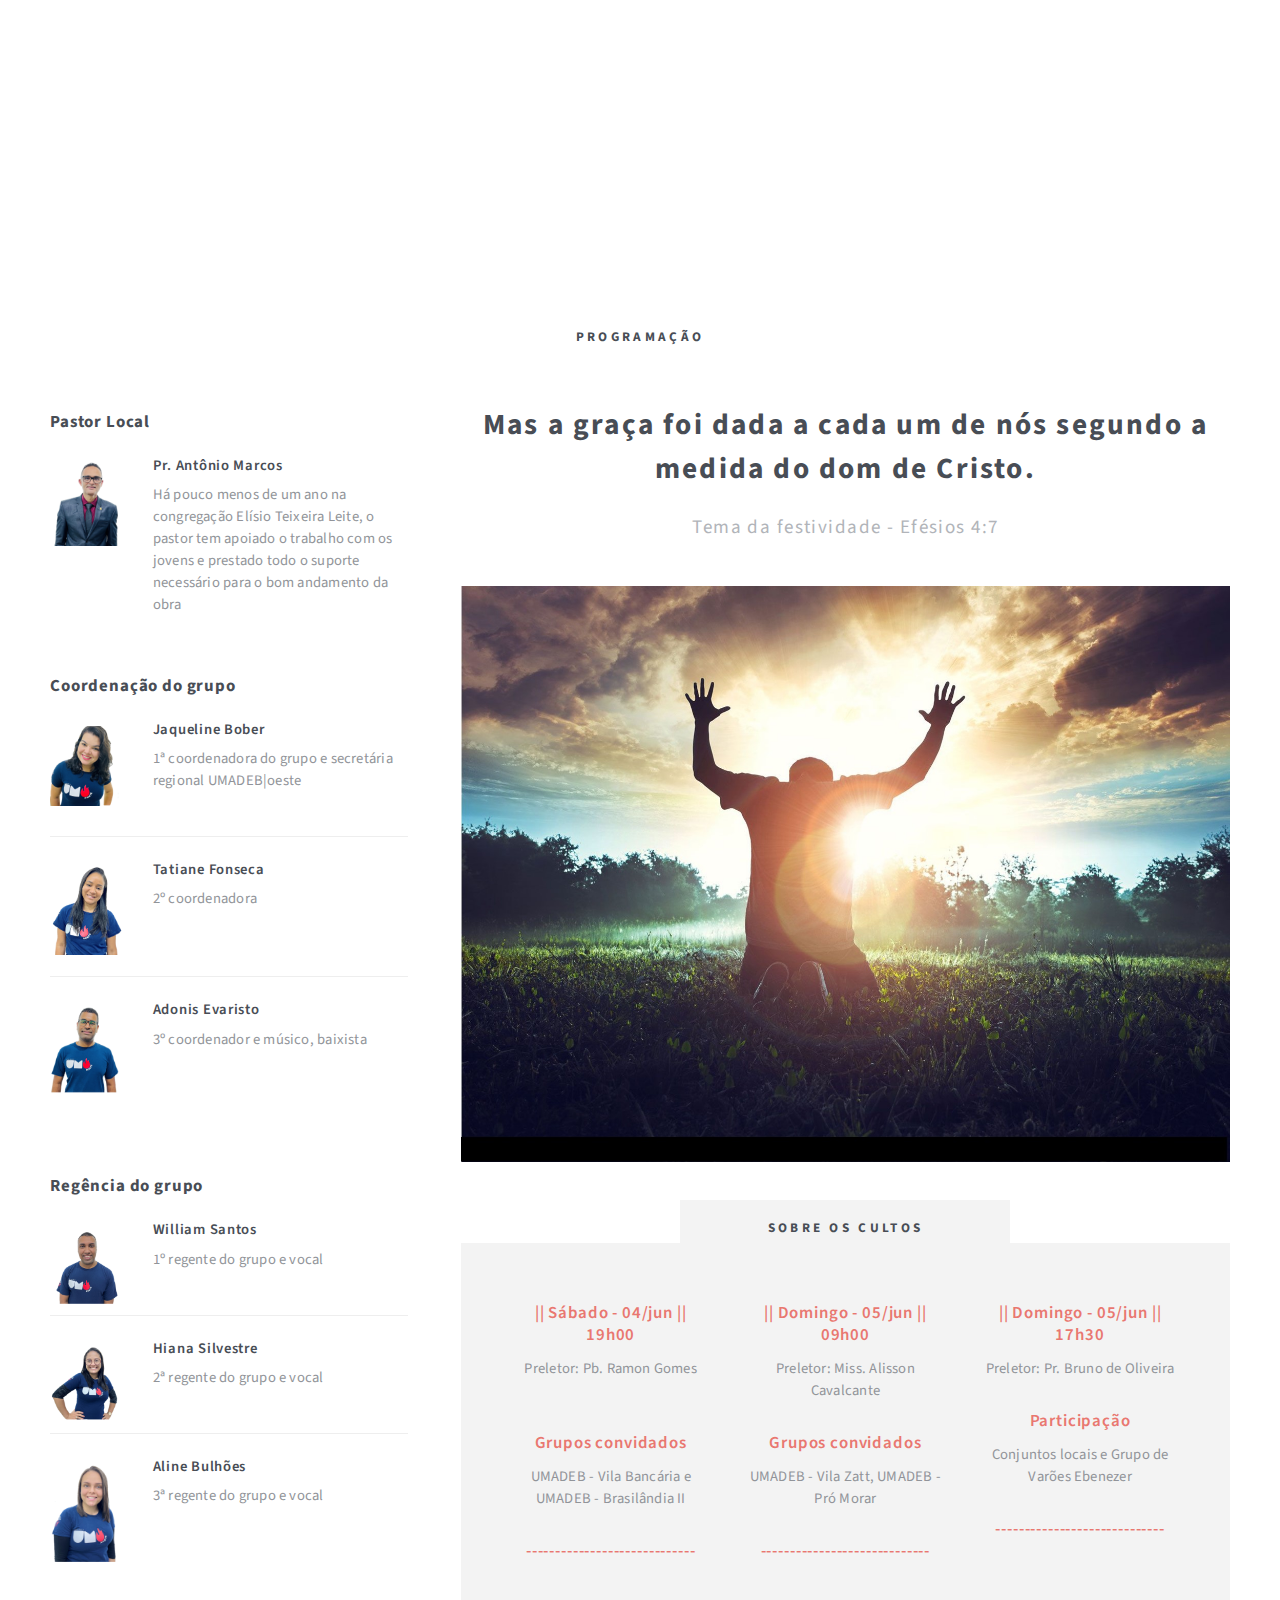
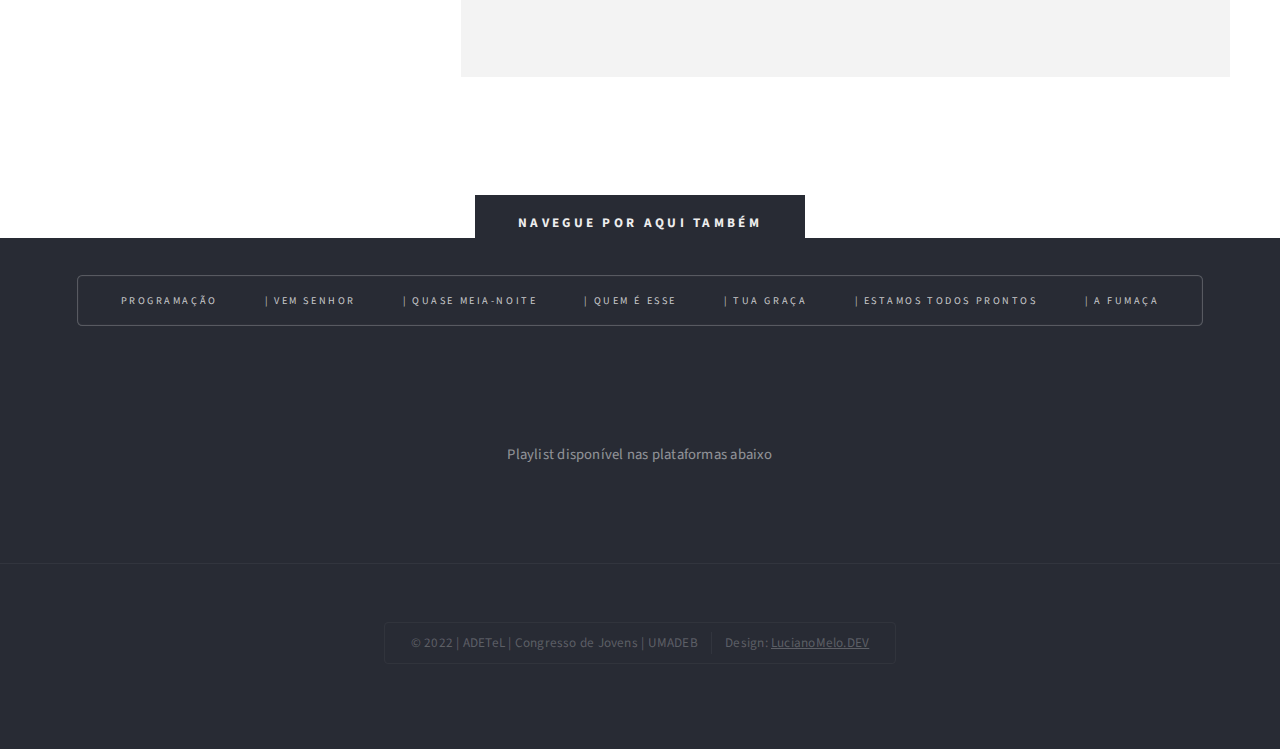
==== index.html @ 635d09fa "Add files via upload" ====
<!DOCTYPE HTML>
<!--
	LLM - Congresso UMADEB 2022
	Elísio Teixeira Leite
-->
<html>
	<head>
		<title>Adetel - Programação</title>
		<link rel="shortcut icon" href="images/adetel.ico" type="image/x-icon"/>
		<meta charset="utf-8" />
		<meta name="viewport" content="width=device-width, initial-scale=1, user-scalable=no" />
		<link rel="stylesheet" href="assets/css/main.css" />
	</head>
	<body class="left-sidebar is-preload">
		<div id="page-wrapper">
        
			<!-- Header -->
				<section id="header" class="wrapper">

					<!-- Logo -->
						<div id="logo">
							<h1><a href="index.html">UMADEB | Elísio Teixeira Leite</a> 
							<br><br>
							<h1><a href="index.html">Festividade dos Jovens</a></h1>
							<p>Jesus estará nela, e você?</p>
						</div>

					<!-- Nav -->
						<nav id="nav">
							<ul>
								<li class="current"><a href="index.html">Programação</a></li>								
								<li class="current"><a href="vemsenhor.html"> | Vem Senhor</a></li>
								<li><a href="QMN.html"> | Quase Meia-Noite</a></li>
								<li><a href="quemeesse.html"> | Quem é Esse</a></li>
								<li><a href="tuagraca.html"> | Tua Graça</a></li>
								<li><a href="ETP.html"> | Estamos Todos Prontos</a></li>
								<li><a href="fumaca.html"> | A Fumaça</a></li>
							</ul>
						</nav>
				</section>

			<!-- Main -->
				<section id="main" class="wrapper style2">
					<div class="title">Programação</div>
					<div class="container">
						<div class="row gtr-150">
							<div class="col-4 col-12-medium">

								<!-- Sidebar -->
									<div id="sidebar">
										<section class="box">
											<header>
												<h2>Pastor Local</h2>
											</header>
											<ul class="style2">
												<li>
													<article class="box post-excerpt">
														<a href="https://www.facebook.com/antoniomarcos.marcos.944" class="image left"><img src="images/PR_AntonioMarcos_1.png" alt="" /></a>
														<h3><a href="#">Pr. Antônio Marcos</a></h3>
														<p>Há pouco menos de um ano na congregação Elísio Teixeira Leite, o pastor tem apoiado o trabalho com os jovens e prestado todo o suporte necessário para o bom andamento da obra</p>
													</article>
												</li>
											</ul>
											
										</section>

										<section class="box">
											<header>
												<h2>Coordenação do grupo</h2>
											</header>
											<ul class="style2">
												<li>
													<article class="box post-excerpt">
														<a href="https://www.instagram.com/jaquelinebober/" target="_blank" rel="noopener noreferrer" class="image left"><img src="images/jaque_1.png" alt="" /></a>
														<h3><a href="#">Jaqueline Bober</a></h3>
														<p>1ª coordenadora do grupo e secretária regional UMADEB|oeste</p>
													</article>
												</li>
												<br>
												<li>
													<article class="box post-excerpt">
														<a href="https://www.instagram.com/tatianealmeida69/" target="_blank" rel="noopener noreferrer" class="image left"><img src="images/taty_1.png" alt="" /></a>
														<h3><a href="#">Tatiane Fonseca</a></h3>
														<p>2º coordenadora</p>
													</article>
												</li>
												<br><br>
												<li>
													<article class="box post-excerpt">
														<a href="https://www.instagram.com/adonisevaristo/" target="_blank" rel="noopener noreferrer" class="image left"><img src="images/adonis_1.png" alt="" /></a>
														<h3><a href="#">Adonis Evaristo</a></h3>
														<p>3º coordenador e músico, baixista</p>
													</article>
												</li>
											</ul>
										</section>
										<section class="box">
											<br><br><br>
											<header>
												<h2>Regência do grupo</h2>
											</header>
											<ul class="style2">
												<li>
													<article class="box post-excerpt">
														<a href="https://www.instagram.com/sswilliam22/" target="_blank" rel="noopener noreferrer" class="image left"><img src="images/william_1.png" alt="" /></a>
														<h3><a href="#">William Santos</a></h3>
														<p>1º regente do grupo e vocal</p>
													</article>
												</li>
												<br>
												<li>
													<article class="box post-excerpt">
														<a href="https://www.instagram.com/hianasilvestre/" target="_blank" rel="noopener noreferrer" class="image left"><img src="images/hiana_1.png" alt="" /></a>
														<h3><a href="#">Hiana Silvestre</a></h3>
														<p>2ª regente do grupo e vocal</p>
													</article>
												</li>
												<br>
												<li>
													<article class="box post-excerpt">
														<a href="https://www.instagram.com/linepbulhoes/" target="_blank" rel="noopener noreferrer" class="image left"><img src="images/aline_1.png" alt="" /></a>
														<h3><a href="#">Aline Bulhões</a></h3>
														<p>3ª regente do grupo e vocal</p>
													</article>
												</li>
											</ul>
											<!--<a href="#" class="button style1">Archives</a> -->
										</section>
									</div>
							</div>
							<div class="col-8 col-12-medium imp-medium">

								<!-- Content -->
									<div id="content">
										<article class="box post">
											<header class="style1">
												<h2>Mas a graça foi dada a cada um de nós segundo a medida do dom de Cristo.</h2>
												<p>Tema da festividade - Efésios 4:7</p>
											</header>
											<a href="#" class="image featured">
												<img src="images/image_1.jpg" alt="" />
											</a>
											<br>
											<p>

												<!-- Highlights -->
												<section id="highlights" class="wrapper style3">
													<div class="title">Sobre os cultos</div>
														<div class="container">
															<div class="row aln-center">
																<div class="col-4 col-12-medium">
																	<section class="highlight">
																		<!--<a href="#" class="image featured"><img src="images/pic02.jpg" alt="" /></a> -->
																		<h3><a href="">|| Sábado - 04/jun || 19h00</a></h3>
																		<p>Preletor: Pb. Ramon Gomes</p>
																		<br>
																		<h3>Grupos convidados</h3>
																		<p>UMADEB - Vila Bancária e UMADEB - Brasilândia II</p>
																		<!--<ul class="actions">
																			<li><a href="" class="button style1"> </a></li>
																		</ul>-->
																		<h3>-----------------------------</h3>
																	</section>
																</div>
																<div class="col-4 col-12-medium">
																	<section class="highlight">
																		<!--<a href="#" class="image featured"><img src="images/pic03.jpg" alt="" /></a> -->
																		<h3><a href="#">|| Domingo - 05/jun || 09h00</a></h3>
																		<p>Preletor: Miss. Alisson Cavalcante</p>
																		<h3>Grupos convidados</h3>
																		<p>UMADEB - Vila Zatt, UMADEB - Pró Morar</p>
																		<!--<ul class="actions">
																			<li><a href="" class="button style1"> </a></li>
																		</ul> -->
																		<h3>-----------------------------</h3>
																	</section>
																</div>
																<div class="col-4 col-12-medium">
																	<section class="highlight">
																		<!--<a href="#" class="image featured"><img src="images/pic04.jpg" alt="" /></a> -->
																		<h3><a href="#">|| Domingo - 05/jun || 17h30</a></h3>
																		<p>Preletor: Pr. Bruno de Oliveira</p>
																		<h3>Participação</h3>
																		<p>Conjuntos locais e Grupo de Varões Ebenezer</p>
																		<!--<ul class="actions">
																			<li><a href="" class="button style1"> </a></li>
																		</ul>-->
																		<h3>-----------------------------</h3>
																	</section>
																</div>
															</div>
														</div>
												</section>
											</p>
										</article>
									</div>
							</div>
						</div>
					</div>
				</section>

			<!-- Footer -->
				<section id="footer" class="wrapper">
					<div class="title">Navegue por aqui também</div>
					<div class="container">
						<!-- Nav -->
						<nav id="nav">
							<ul>
								<li class="current"><a href="index.html">Programação</a></li>								
								<li class="current"><a href="vemsenhor.html"> | Vem Senhor</a></li>
								<li><a href="QMN.html"> | Quase Meia-Noite</a></li>
								<li><a href="quemeesse.html"> | Quem é Esse</a></li>
								<li><a href="tuagraca.html"> | Tua Graça</a></li>
								<li><a href="ETP.html"> | Estamos Todos Prontos</a></li>
								<li><a href="fumaca.html"> | A Fumaça</a></li>
							</ul>
						</nav>
					</div>	
				</section>	

						<!-- Footer -->
			<section id="footer" class="wrapper">
				<!--	<div class="title"></div> -->
					<div class="container">
						<!--<header class="style1"> -->
							<h2> </h2>
							<p><center>
								Playlist disponível nas plataformas abaixo
							</p></center>

						<div class="row aln-center">
							<div class="col-1 col-6-medium">
								<section class="highlight">
									<article class="box post-excerpt">
									<a href="https://open.spotify.com/playlist/4rf0YZdkl8EsePSjdBvlWn?si=fil_di-2QJK2ADwl9kg9dw&utm_source=whatsapp" class="image featured"><img src="images/spotify_1.png" alt="" /></a>
									<h3><a href="#"> </a></h3>
									<p> </p>
									<ul class="actions">
										</ul>
									</article>
								</section>
							</div>
							<div class="col-1 col-6-medium">
								<section class="highlight">
									<article class="box post-excerpt">
									<a href="https://music.apple.com/br/playlist/umadeb-festividade/pl.u-jVEptb7PrqA" class="image featured"><img src="images/iMusic_1.png" alt="" /></a>
									<h3><a href="#"> </a></h3>
									<p> </p>
									<ul class="actions">
									</ul>
								</article>
								</section>
							</div>
							<div class="col-1 col-6-medium">
								<section class="highlight">
									<article class="box post-excerpt">
									<a href="https://deezer.page.link/3aQkHCzAeW1a1JYW9" class="image featured"><img src="images/deezer_1.png" alt="" /></a>
									<h3><a href="#"> </a></h3>
									<p> </p>
									<ul class="actions">
									</ul>
								</article>
							    </section>
							</div>
							<div class="col-1 col-6-medium">
								<section class="highlight">
									<article class="box post-excerpt">
									<a href="https://music.youtube.com/playlist?list=PLKZczQAg24fQeyDHWdxHC8zCM57parR5t&feature=share " class="image featured"><img src="images/youtube_1.png" alt="" /></a>
									<h3><a href="#"> </a></h3>
									<p> </p>
									<ul class="actions">
									</ul>
								</article>
							    </section>
							</div>
						</div>
						</header>
						<div class="row"></div>
						</div>
						<div id="copyright">
							<ul>
								<li>&copy; 2022 | ADETeL | Congresso de Jovens | UMADEB</li><li>Design: <a href="https://www.instagram.com/lucianolm/" target="_blank" rel="noopener noreferrer">LucianoMelo.DEV</a></li>
							</ul>
						</div>
					</div>
			</section>
		</div>

		<!-- Scripts -->
			<script src="assets/js/jquery.min.js"></script>
			<script src="assets/js/jquery.dropotron.min.js"></script>
			<script src="assets/js/browser.min.js"></script>
			<script src="assets/js/breakpoints.min.js"></script>
			<script src="assets/js/util.js"></script>
			<script src="assets/js/main.js"></script>

	</body>
</html>
---- assets/css/main.css ----
@import url("fontawesome-all.min.css");
@import url("https://fonts.googleapis.com/css?family=Source+Sans+Pro:400,400italic,700,900");

/*
	Escape Velocity by HTML5 UP
	html5up.net | @ajlkn
	Free for personal and commercial use under the CCA 3.0 license (html5up.net/license)
*/

html, body, div, span, applet, object,
iframe, h1, h2, h3, h4, h5, h6, p, blockquote,
pre, a, abbr, acronym, address, big, cite,
code, del, dfn, em, img, ins, kbd, q, s, samp,
small, strike, strong, sub, sup, tt, var, b,
u, i, center, dl, dt, dd, ol, ul, li, fieldset,
form, label, legend, table, caption, tbody,
tfoot, thead, tr, th, td, article, aside,
canvas, details, embed, figure, figcaption,
footer, header, hgroup, menu, nav, output, ruby,
section, summary, time, mark, audio, video {
	margin: 0;
	padding: 0;
	border: 0;
	font-size: 100%;
	font: inherit;
	vertical-align: baseline;}

article, aside, details, figcaption, figure,
footer, header, hgroup, menu, nav, section {
	display: block;}

body {
	line-height: 1;
}

ol, ul {
	list-style: none;
}

blockquote, q {
	quotes: none;
}

	blockquote:before, blockquote:after, q:before, q:after {
		content: '';
		content: none;
	}

table {
	border-collapse: collapse;
	border-spacing: 0;
}

body {
	-webkit-text-size-adjust: none;
}

mark {
	background-color: transparent;
	color: inherit;
}

input::-moz-focus-inner {
	border: 0;
	padding: 0;
}

input, select, textarea {
	-moz-appearance: none;
	-webkit-appearance: none;
	-ms-appearance: none;
	appearance: none;
}

/* Basic */

	@-ms-viewport {
		width: device-width;
	}

	html {
		box-sizing: border-box;
	}

	*, *:before, *:after {
		box-sizing: inherit;
	}

	body.is-preload *, body.is-preload *:before, body.is-preload *:after {
		-moz-animation: none !important;
		-webkit-animation: none !important;
		-ms-animation: none !important;
		animation: none !important;
		-moz-transition: none !important;
		-webkit-transition: none !important;
		-ms-transition: none !important;
		transition: none !important;
	}

	body, input, textarea, select {
		font-family: 'Source Sans Pro', sans-serif;
		font-weight: 400;
		color: #919499;
		font-size: 14pt;
		line-height: 1.75em;
		letter-spacing: 0.025em;
	}

	h1, h2, h3, h4, h5, h6 {
		font-weight: 700;
		color: #484d55;
	}

		h1 a, h2 a, h3 a, h4 a, h5 a, h6 a {
			color: inherit;
			text-decoration: none;
		}

	a {
		-moz-transition: color .25s ease-in-out;
		-webkit-transition: color .25s ease-in-out;
		-ms-transition: color .25s ease-in-out;
		transition: color .25s ease-in-out;
		text-decoration: underline;
		color: #717479;
	}

		a:hover {
			text-decoration: none;
		}

	strong, b {
		font-weight: 700;
		color: #484d55;
	}

	blockquote {
		border-left: solid 0.5em #ddd;
		padding: 1em 0 1em 2em;
		font-style: italic;
	}

	em, i {
		font-style: italic;
	}

	hr {
		border: 0;
		border-top: solid 1px #ddd;
		margin: 2em 0 2em 0;
	}

	sub {
		position: relative;
		top: 0.5em;
		font-size: 0.8em;
	}

	sup {
		position: relative;
		top: -0.5em;
		font-size: 0.8em;
	}

	.nobr {
		white-space: nowrap;
	}

	br.clear {
		clear: both;
	}

	p, ul, ol, dl, table, blockquote, form {
		margin-bottom: 2em;
	}

/* Container */

	.container {
		margin: 0 auto;
		max-width: 100%;
		width: 68em;
	}

		@media screen and (max-width: 1680px) {

			.container {
				width: 70em;
			}

		}

		@media screen and (max-width: 1280px) {

			.container {
				width: calc(100% - 100px);
			}

		}

		@media screen and (max-width: 980px) {

			.container {
				width: calc(100% - 100px);
			}

		}

		@media screen and (max-width: 736px) {

			.container {
				width: calc(100% - 40px);
			}

		}

/* Row */

	.row {
		display: flex;
		flex-wrap: wrap;
		box-sizing: border-box;
		align-items: stretch;
	}

		.row > * {
			box-sizing: border-box;
		}

		.row.gtr-uniform > * > :last-child {
			margin-bottom: 0;
		}

		.row.aln-left {
			justify-content: flex-start;
		}

		.row.aln-center {
			justify-content: center;
		}

		.row.aln-right {
			justify-content: flex-end;
		}

		.row.aln-top {
			align-items: flex-start;
		}

		.row.aln-middle {
			align-items: center;
		}

		.row.aln-bottom {
			align-items: flex-end;
		}

		.row > .imp {
			order: -1;
		}

		.row > .col-1 {
			width: 8.33333%;
		}

		.row > .off-1 {
			margin-left: 8.33333%;
		}

		.row > .col-2 {
			width: 16.66667%;
		}

		.row > .off-2 {
			margin-left: 16.66667%;
		}

		.row > .col-3 {
			width: 25%;
		}

		.row > .off-3 {
			margin-left: 25%;
		}

		.row > .col-4 {
			width: 33.33333%;
		}

		.row > .off-4 {
			margin-left: 33.33333%;
		}

		.row > .col-5 {
			width: 80.66667%;
		}

		.row > .off-5 {
			margin-left: 41.66667%;
		}

		.row > .col-6 {
			width: 50%;
		}

		.row > .off-6 {
			margin-left: 50%;
		}

		.row > .col-7 {
			width: 58.33333%;
		}

		.row > .off-7 {
			margin-left: 58.33333%;
		}

		.row > .col-8 {
			width: 66.66667%;
		}

		.row > .off-8 {
			margin-left: 66.66667%;
		}

		.row > .col-9 {
			width: 75%;
		}

		.row > .off-9 {
			margin-left: 75%;
		}

		.row > .col-10 {
			width: 83.33333%;
		}

		.row > .off-10 {
			margin-left: 83.33333%;
		}

		.row > .col-11 {
			width: 91.66667%;
		}

		.row > .off-11 {
			margin-left: 91.66667%;
		}

		.row > .col-12 {
			width: 100%;
		}

		.row > .off-12 {
			margin-left: 100%;
		}

		.row.gtr-0 {
			margin-top: 0px;
			margin-left: 0px;
		}

			.row.gtr-0 > * {
				padding: 0px 0 0 0px;
			}

			.row.gtr-0.gtr-uniform {
				margin-top: 0px;
			}

				.row.gtr-0.gtr-uniform > * {
					padding-top: 0px;
				}

		.row.gtr-25 {
			margin-top: -12.5px;
			margin-left: -12.5px;
		}

			.row.gtr-25 > * {
				padding: 12.5px 0 0 12.5px;
			}

			.row.gtr-25.gtr-uniform {
				margin-top: -12.5px;
			}

				.row.gtr-25.gtr-uniform > * {
					padding-top: 12.5px;
				}

		.row.gtr-50 {
			margin-top: -25px;
			margin-left: -25px;
		}

			.row.gtr-50 > * {
				padding: 25px 0 0 25px;
			}

			.row.gtr-50.gtr-uniform {
				margin-top: -25px;
			}

				.row.gtr-50.gtr-uniform > * {
					padding-top: 25px;
				}

		.row {
			margin-top: -50px;
			margin-left: -50px;
		}

			.row > * {
				padding: 50px 0 0 50px;
			}

			.row.gtr-uniform {
				margin-top: -50px;
			}

				.row.gtr-uniform > * {
					padding-top: 50px;
				}

		.row.gtr-150 {
			margin-top: -75px;
			margin-left: -75px;
		}

			.row.gtr-150 > * {
				padding: 75px 0 0 75px;
			}

			.row.gtr-150.gtr-uniform {
				margin-top: -75px;
			}

				.row.gtr-150.gtr-uniform > * {
					padding-top: 75px;
				}

		.row.gtr-200 {
			margin-top: -100px;
			margin-left: -100px;
		}

			.row.gtr-200 > * {
				padding: 100px 0 0 100px;
			}

			.row.gtr-200.gtr-uniform {
				margin-top: -100px;
			}

				.row.gtr-200.gtr-uniform > * {
					padding-top: 100px;
				}

		@media screen and (max-width: 1680px) {

			.row {
				display: flex;
				flex-wrap: wrap;
				box-sizing: border-box;
				align-items: stretch;
			}

				.row > * {
					box-sizing: border-box;
				}

				.row.gtr-uniform > * > :last-child {
					margin-bottom: 0;
				}

				.row.aln-left {
					justify-content: flex-start;
				}

				.row.aln-center {
					justify-content: center;
				}

				.row.aln-right {
					justify-content: flex-end;
				}

				.row.aln-top {
					align-items: flex-start;
				}

				.row.aln-middle {
					align-items: center;
				}

				.row.aln-bottom {
					align-items: flex-end;
				}

				.row > .imp-xlarge {
					order: -1;
				}

				.row > .col-1-xlarge {
					width: 8.33333%;
				}

				.row > .off-1-xlarge {
					margin-left: 8.33333%;
				}

				.row > .col-2-xlarge {
					width: 16.66667%;
				}

				.row > .off-2-xlarge {
					margin-left: 16.66667%;
				}

				.row > .col-3-xlarge {
					width: 25%;
				}

				.row > .off-3-xlarge {
					margin-left: 25%;
				}

				.row > .col-4-xlarge {
					width: 33.33333%;
				}

				.row > .off-4-xlarge {
					margin-left: 33.33333%;
				}

				.row > .col-5-xlarge {
					width: 41.66667%;
				}

				.row > .off-5-xlarge {
					margin-left: 41.66667%;
				}

				.row > .col-6-xlarge {
					width: 50%;
				}

				.row > .off-6-xlarge {
					margin-left: 50%;
				}

				.row > .col-7-xlarge {
					width: 58.33333%;
				}

				.row > .off-7-xlarge {
					margin-left: 58.33333%;
				}

				.row > .col-8-xlarge {
					width: 66.66667%;
				}

				.row > .off-8-xlarge {
					margin-left: 66.66667%;
				}

				.row > .col-9-xlarge {
					width: 75%;
				}

				.row > .off-9-xlarge {
					margin-left: 75%;
				}

				.row > .col-10-xlarge {
					width: 83.33333%;
				}

				.row > .off-10-xlarge {
					margin-left: 83.33333%;
				}

				.row > .col-11-xlarge {
					width: 91.66667%;
				}

				.row > .off-11-xlarge {
					margin-left: 91.66667%;
				}

				.row > .col-12-xlarge {
					width: 100%;
				}

				.row > .off-12-xlarge {
					margin-left: 100%;
				}

				.row.gtr-0 {
					margin-top: 0px;
					margin-left: 0px;
				}

					.row.gtr-0 > * {
						padding: 0px 0 0 0px;
					}

					.row.gtr-0.gtr-uniform {
						margin-top: 0px;
					}

						.row.gtr-0.gtr-uniform > * {
							padding-top: 0px;
						}

				.row.gtr-25 {
					margin-top: -12.5px;
					margin-left: -12.5px;
				}

					.row.gtr-25 > * {
						padding: 12.5px 0 0 12.5px;
					}

					.row.gtr-25.gtr-uniform {
						margin-top: -12.5px;
					}

						.row.gtr-25.gtr-uniform > * {
							padding-top: 12.5px;
						}

				.row.gtr-50 {
					margin-top: -25px;
					margin-left: -25px;
				}

					.row.gtr-50 > * {
						padding: 25px 0 0 25px;
					}

					.row.gtr-50.gtr-uniform {
						margin-top: -25px;
					}

						.row.gtr-50.gtr-uniform > * {
							padding-top: 25px;
						}

				.row {
					margin-top: -50px;
					margin-left: -50px;
				}

					.row > * {
						padding: 50px 0 0 50px;
					}

					.row.gtr-uniform {
						margin-top: -50px;
					}

						.row.gtr-uniform > * {
							padding-top: 50px;
						}

				.row.gtr-150 {
					margin-top: -75px;
					margin-left: -75px;
				}

					.row.gtr-150 > * {
						padding: 75px 0 0 75px;
					}

					.row.gtr-150.gtr-uniform {
						margin-top: -75px;
					}

						.row.gtr-150.gtr-uniform > * {
							padding-top: 75px;
						}

				.row.gtr-200 {
					margin-top: -100px;
					margin-left: -100px;
				}

					.row.gtr-200 > * {
						padding: 100px 0 0 100px;
					}

					.row.gtr-200.gtr-uniform {
						margin-top: -100px;
					}

						.row.gtr-200.gtr-uniform > * {
							padding-top: 100px;
						}

		}

		@media screen and (max-width: 1280px) {

			.row {
				display: flex;
				flex-wrap: wrap;
				box-sizing: border-box;
				align-items: stretch;
			}

				.row > * {
					box-sizing: border-box;
				}

				.row.gtr-uniform > * > :last-child {
					margin-bottom: 0;
				}

				.row.aln-left {
					justify-content: flex-start;
				}

				.row.aln-center {
					justify-content: center;
				}

				.row.aln-right {
					justify-content: flex-end;
				}

				.row.aln-top {
					align-items: flex-start;
				}

				.row.aln-middle {
					align-items: center;
				}

				.row.aln-bottom {
					align-items: flex-end;
				}

				.row > .imp-large {
					order: -1;
				}

				.row > .col-1-large {
					width: 8.33333%;
				}

				.row > .off-1-large {
					margin-left: 8.33333%;
				}

				.row > .col-2-large {
					width: 16.66667%;
				}

				.row > .off-2-large {
					margin-left: 16.66667%;
				}

				.row > .col-3-large {
					width: 25%;
				}

				.row > .off-3-large {
					margin-left: 25%;
				}

				.row > .col-4-large {
					width: 33.33333%;
				}

				.row > .off-4-large {
					margin-left: 33.33333%;
				}

				.row > .col-5-large {
					width: 41.66667%;
				}

				.row > .off-5-large {
					margin-left: 41.66667%;
				}

				.row > .col-6-large {
					width: 50%;
				}

				.row > .off-6-large {
					margin-left: 50%;
				}

				.row > .col-7-large {
					width: 58.33333%;
				}

				.row > .off-7-large {
					margin-left: 58.33333%;
				}

				.row > .col-8-large {
					width: 66.66667%;
				}

				.row > .off-8-large {
					margin-left: 66.66667%;
				}

				.row > .col-9-large {
					width: 75%;
				}

				.row > .off-9-large {
					margin-left: 75%;
				}

				.row > .col-10-large {
					width: 83.33333%;
				}

				.row > .off-10-large {
					margin-left: 83.33333%;
				}

				.row > .col-11-large {
					width: 91.66667%;
				}

				.row > .off-11-large {
					margin-left: 91.66667%;
				}

				.row > .col-12-large {
					width: 100%;
				}

				.row > .off-12-large {
					margin-left: 100%;
				}

				.row.gtr-0 {
					margin-top: 0px;
					margin-left: 0px;
				}

					.row.gtr-0 > * {
						padding: 0px 0 0 0px;
					}

					.row.gtr-0.gtr-uniform {
						margin-top: 0px;
					}

						.row.gtr-0.gtr-uniform > * {
							padding-top: 0px;
						}

				.row.gtr-25 {
					margin-top: -8.75px;
					margin-left: -8.75px;
				}

					.row.gtr-25 > * {
						padding: 8.75px 0 0 8.75px;
					}

					.row.gtr-25.gtr-uniform {
						margin-top: -8.75px;
					}

						.row.gtr-25.gtr-uniform > * {
							padding-top: 8.75px;
						}

				.row.gtr-50 {
					margin-top: -17.5px;
					margin-left: -17.5px;
				}

					.row.gtr-50 > * {
						padding: 17.5px 0 0 17.5px;
					}

					.row.gtr-50.gtr-uniform {
						margin-top: -17.5px;
					}

						.row.gtr-50.gtr-uniform > * {
							padding-top: 17.5px;
						}

				.row {
					margin-top: -35px;
					margin-left: -35px;
				}

					.row > * {
						padding: 35px 0 0 35px;
					}

					.row.gtr-uniform {
						margin-top: -35px;
					}

						.row.gtr-uniform > * {
							padding-top: 35px;
						}

				.row.gtr-150 {
					margin-top: -52.5px;
					margin-left: -52.5px;
				}

					.row.gtr-150 > * {
						padding: 52.5px 0 0 52.5px;
					}

					.row.gtr-150.gtr-uniform {
						margin-top: -52.5px;
					}

						.row.gtr-150.gtr-uniform > * {
							padding-top: 52.5px;
						}

				.row.gtr-200 {
					margin-top: -70px;
					margin-left: -70px;
				}

					.row.gtr-200 > * {
						padding: 70px 0 0 70px;
					}

					.row.gtr-200.gtr-uniform {
						margin-top: -70px;
					}

						.row.gtr-200.gtr-uniform > * {
							padding-top: 70px;
						}

		}

		@media screen and (max-width: 980px) {

			.row {
				display: flex;
				flex-wrap: wrap;
				box-sizing: border-box;
				align-items: stretch;
			}

				.row > * {
					box-sizing: border-box;
				}

				.row.gtr-uniform > * > :last-child {
					margin-bottom: 0;
				}

				.row.aln-left {
					justify-content: flex-start;
				}

				.row.aln-center {
					justify-content: center;
				}

				.row.aln-right {
					justify-content: flex-end;
				}

				.row.aln-top {
					align-items: flex-start;
				}

				.row.aln-middle {
					align-items: center;
				}

				.row.aln-bottom {
					align-items: flex-end;
				}

				.row > .imp-medium {
					order: -1;
				}

				.row > .col-1-medium {
					width: 8.33333%;
				}

				.row > .off-1-medium {
					margin-left: 8.33333%;
				}

				.row > .col-2-medium {
					width: 16.66667%;
				}

				.row > .off-2-medium {
					margin-left: 16.66667%;
				}

				.row > .col-3-medium {
					width: 25%;
				}

				.row > .off-3-medium {
					margin-left: 25%;
				}

				.row > .col-4-medium {
					width: 33.33333%;
				}

				.row > .off-4-medium {
					margin-left: 33.33333%;
				}

				.row > .col-5-medium {
					width: 41.66667%;
				}

				.row > .off-5-medium {
					margin-left: 41.66667%;
				}

				.row > .col-6-medium {
					width: 50%;
				}

				.row > .off-6-medium {
					margin-left: 50%;
				}

				.row > .col-7-medium {
					width: 58.33333%;
				}

				.row > .off-7-medium {
					margin-left: 58.33333%;
				}

				.row > .col-8-medium {
					width: 66.66667%;
				}

				.row > .off-8-medium {
					margin-left: 66.66667%;
				}

				.row > .col-9-medium {
					width: 75%;
				}

				.row > .off-9-medium {
					margin-left: 75%;
				}

				.row > .col-10-medium {
					width: 83.33333%;
				}

				.row > .off-10-medium {
					margin-left: 83.33333%;
				}

				.row > .col-11-medium {
					width: 91.66667%;
				}

				.row > .off-11-medium {
					margin-left: 91.66667%;
				}

				.row > .col-12-medium {
					width: 100%;
				}

				.row > .off-12-medium {
					margin-left: 100%;
				}

				.row.gtr-0 {
					margin-top: 0px;
					margin-left: 0px;
				}

					.row.gtr-0 > * {
						padding: 0px 0 0 0px;
					}

					.row.gtr-0.gtr-uniform {
						margin-top: 0px;
					}

						.row.gtr-0.gtr-uniform > * {
							padding-top: 0px;
						}

				.row.gtr-25 {
					margin-top: -12.5px;
					margin-left: -12.5px;
				}

					.row.gtr-25 > * {
						padding: 12.5px 0 0 12.5px;
					}

					.row.gtr-25.gtr-uniform {
						margin-top: -12.5px;
					}

						.row.gtr-25.gtr-uniform > * {
							padding-top: 12.5px;
						}

				.row.gtr-50 {
					margin-top: -25px;
					margin-left: -25px;
				}

					.row.gtr-50 > * {
						padding: 25px 0 0 25px;
					}

					.row.gtr-50.gtr-uniform {
						margin-top: -25px;
					}

						.row.gtr-50.gtr-uniform > * {
							padding-top: 25px;
						}

				.row {
					margin-top: -50px;
					margin-left: -50px;
				}

					.row > * {
						padding: 50px 0 0 50px;
					}

					.row.gtr-uniform {
						margin-top: -50px;
					}

						.row.gtr-uniform > * {
							padding-top: 50px;
						}

				.row.gtr-150 {
					margin-top: -75px;
					margin-left: -75px;
				}

					.row.gtr-150 > * {
						padding: 75px 0 0 75px;
					}

					.row.gtr-150.gtr-uniform {
						margin-top: -75px;
					}

						.row.gtr-150.gtr-uniform > * {
							padding-top: 75px;
						}

				.row.gtr-200 {
					margin-top: -100px;
					margin-left: -100px;
				}

					.row.gtr-200 > * {
						padding: 100px 0 0 100px;
					}

					.row.gtr-200.gtr-uniform {
						margin-top: -100px;
					}

						.row.gtr-200.gtr-uniform > * {
							padding-top: 100px;
						}

		}

		@media screen and (max-width: 736px) {

			.row {
				display: flex;
				flex-wrap: wrap;
				box-sizing: border-box;
				align-items: stretch;
			}

				.row > * {
					box-sizing: border-box;
				}

				.row.gtr-uniform > * > :last-child {
					margin-bottom: 0;
				}

				.row.aln-left {
					justify-content: flex-start;
				}

				.row.aln-center {
					justify-content: center;
				}

				.row.aln-right {
					justify-content: flex-end;
				}

				.row.aln-top {
					align-items: flex-start;
				}

				.row.aln-middle {
					align-items: center;
				}

				.row.aln-bottom {
					align-items: flex-end;
				}

				.row > .imp-small {
					order: -1;
				}

				.row > .col-1-small {
					width: 8.33333%;
				}

				.row > .off-1-small {
					margin-left: 8.33333%;
				}

				.row > .col-2-small {
					width: 16.66667%;
				}

				.row > .off-2-small {
					margin-left: 16.66667%;
				}

				.row > .col-3-small {
					width: 25%;
				}

				.row > .off-3-small {
					margin-left: 25%;
				}

				.row > .col-4-small {
					width: 33.33333%;
				}

				.row > .off-4-small {
					margin-left: 33.33333%;
				}

				.row > .col-5-small {
					width: 41.66667%;
				}

				.row > .off-5-small {
					margin-left: 41.66667%;
				}

				.row > .col-6-small {
					width: 50%;
				}

				.row > .off-6-small {
					margin-left: 50%;
				}

				.row > .col-7-small {
					width: 58.33333%;
				}

				.row > .off-7-small {
					margin-left: 58.33333%;
				}

				.row > .col-8-small {
					width: 66.66667%;
				}

				.row > .off-8-small {
					margin-left: 66.66667%;
				}

				.row > .col-9-small {
					width: 75%;
				}

				.row > .off-9-small {
					margin-left: 75%;
				}

				.row > .col-10-small {
					width: 83.33333%;
				}

				.row > .off-10-small {
					margin-left: 83.33333%;
				}

				.row > .col-11-small {
					width: 91.66667%;
				}

				.row > .off-11-small {
					margin-left: 91.66667%;
				}

				.row > .col-12-small {
					width: 100%;
				}

				.row > .off-12-small {
					margin-left: 100%;
				}

				.row.gtr-0 {
					margin-top: 0px;
					margin-left: 0px;
				}

					.row.gtr-0 > * {
						padding: 0px 0 0 0px;
					}

					.row.gtr-0.gtr-uniform {
						margin-top: 0px;
					}

						.row.gtr-0.gtr-uniform > * {
							padding-top: 0px;
						}

				.row.gtr-25 {
					margin-top: -7.5px;
					margin-left: -7.5px;
				}

					.row.gtr-25 > * {
						padding: 7.5px 0 0 7.5px;
					}

					.row.gtr-25.gtr-uniform {
						margin-top: -7.5px;
					}

						.row.gtr-25.gtr-uniform > * {
							padding-top: 7.5px;
						}

				.row.gtr-50 {
					margin-top: -15px;
					margin-left: -15px;
				}

					.row.gtr-50 > * {
						padding: 15px 0 0 15px;
					}

					.row.gtr-50.gtr-uniform {
						margin-top: -15px;
					}

						.row.gtr-50.gtr-uniform > * {
							padding-top: 15px;
						}

				.row {
					margin-top: -30px;
					margin-left: -30px;
				}

					.row > * {
						padding: 30px 0 0 30px;
					}

					.row.gtr-uniform {
						margin-top: -30px;
					}

						.row.gtr-uniform > * {
							padding-top: 30px;
						}

				.row.gtr-150 {
					margin-top: -45px;
					margin-left: -45px;
				}

					.row.gtr-150 > * {
						padding: 45px 0 0 45px;
					}

					.row.gtr-150.gtr-uniform {
						margin-top: -45px;
					}

						.row.gtr-150.gtr-uniform > * {
							padding-top: 45px;
						}

				.row.gtr-200 {
					margin-top: -60px;
					margin-left: -60px;
				}

					.row.gtr-200 > * {
						padding: 60px 0 0 60px;
					}

					.row.gtr-200.gtr-uniform {
						margin-top: -60px;
					}

						.row.gtr-200.gtr-uniform > * {
							padding-top: 60px;
						}

		}

/* Section/Article */

	section,
	article {
		margin: 0 0 4em 0;
	}

	section > :last-child,
	article > :last-child,
	section:last-child,
	article:last-child {
		margin-bottom: 0;
	}

	header.style1 {
		text-align: center;
		padding: 3em 0 3em 0;
	}

		header.style1 h2 {
			font-weight: 700;
			font-size: 2em;
			letter-spacing: 0.075em;
			line-height: 1.5em;
		}

		header.style1 p {
			color: #b1b4b9;
			display: block;
			margin: 1.15em 0 0 0;
			font-size: 1.3em;
			letter-spacing: 0.075em;
			line-height: 1.5em;
		}

/* Table */

	table {
		width: 100%;
	}

		table.default {
			width: 100%;
		}

			table.default tbody tr:nth-child(2n+2) {
				background: #f4f4f4;
			}

			table.default td {
				padding: 0.5em 1em 0.5em 1em;
			}

			table.default th {
				text-align: left;
				font-weight: 400;
				padding: 0.5em 1em 0.5em 1em;
			}

			table.default thead {
				background: #484d55;
				color: #fff;
			}

			table.default tfoot {
				background: #eee;
			}

/* Form */

	form label {
		display: block;
		font-weight: 700;
		color: #484d55;
		margin: 0.25em 0 0.5em 0;
	}

	form input[type="text"],
	form input[type="email"],
	form input[type="password"],
	form select,
	form textarea {
		-moz-transition: all .25s ease-in-out;
		-webkit-transition: all .25s ease-in-out;
		-ms-transition: all .25s ease-in-out;
		transition: all .25s ease-in-out;
		-webkit-appearance: none;
		display: block;
		border: 0;
		background: #eee;
		box-shadow: inset 0px 0px 1px 0px #a0a1a7;
		border-radius: 0.35em;
		width: 100%;
		padding: 0.75em 1em 0.75em 1em;
	}

		form input[type="text"]:focus,
		form input[type="email"]:focus,
		form input[type="password"]:focus,
		form select:focus,
		form textarea:focus {
			background: #f8f8f8;
		}

	form input[type="text"],
	form input[type="email"]
	input[type="password"] {
		line-height: 1em;
	}

	form select {
		line-height: 1em;
	}

	form textarea {
		min-height: 8em;
	}

	form ul.actions {
		margin-top: 0;
	}

	form ::-webkit-input-placeholder {
		color: #555 !important;
		font-style: italic;
		line-height: 1.35em;
	}

	form :-moz-placeholder {
		color: #555 !important;
		font-style: italic;
	}

	form ::-moz-placeholder {
		color: #555 !important;
		font-style: italic;
	}

	form :-ms-input-placeholder {
		color: #555 !important;
		font-style: italic;
	}

	form ::-moz-focus-inner {
		border: 0;
	}

/* Image */

	.image {
		display: inline-block;
	}

		.image img {
			display: block;
			width: 100%;
		}

		.image.fit {
			display: block;
			width: 100%;
		}

		.image.left {
			float: left;
			margin: 0 2em 2em 0;
		}

		.image.centered {
			display: block;
			margin: 0 0 2em 0;
		}

			.image.centered img {
				margin: 0 auto;
				width: auto;
			}

		.image.featured {
			display: block;
			width: 100%;
			margin: 0 0 2em 0;
		}

/* Button */

	input[type="button"],
	input[type="submit"],
	input[type="reset"],
	button,
	.button {
		-moz-transition: all .25s ease-in-out;
		-webkit-transition: all .25s ease-in-out;
		-ms-transition: all .25s ease-in-out;
		transition: all .25s ease-in-out;
		display: inline-block;
		background: #444;
		text-align: center;
		text-transform: uppercase;
		font-weight: 700;
		letter-spacing: 0.25em;
		text-decoration: none;
		border-radius: 0.35em;
		border: 0;
		outline: 0;
		cursor: pointer;
		padding: 0 2.25em 0 2.25em;
		font-size: 0.9em;
		min-width: 12em;
		height: 4em;
		line-height: 4em;
	}

		input[type="button"]:hover,
		input[type="submit"]:hover,
		input[type="reset"]:hover,
		button:hover,
		.button:hover {
			background-color: #f98780;
		}

		input[type="button"].large,
		input[type="submit"].large,
		input[type="reset"].large,
		button.large,
		.button.large {
			font-size: 1em;
			min-width: 14em;
		}

		input[type="button"].style1,
		input[type="submit"].style1,
		input[type="reset"].style1,
		button.style1,
		.button.style1 {
			background: #e97770 url("images/overlay.png");
			color: #fff;
		}

			input[type="button"].style1:hover,
			input[type="submit"].style1:hover,
			input[type="reset"].style1:hover,
			button.style1:hover,
			.button.style1:hover {
				background-color: #f98780;
			}

			input[type="button"].style1:active,
			input[type="submit"].style1:active,
			input[type="reset"].style1:active,
			button.style1:active,
			.button.style1:active {
				background-color: #d96760;
			}

		input[type="button"].style2,
		input[type="submit"].style2,
		input[type="reset"].style2,
		button.style2,
		.button.style2 {
			background: none;
			color: #606167;
			box-shadow: inset 0px 0px 2px 0px #a0a1a7;
		}

			input[type="button"].style2:hover,
			input[type="submit"].style2:hover,
			input[type="reset"].style2:hover,
			button.style2:hover,
			.button.style2:hover {
				box-shadow: inset 0px 0px 2px 0px #606167;
			}

			input[type="button"].style2:active,
			input[type="submit"].style2:active,
			input[type="reset"].style2:active,
			button.style2:active,
			.button.style2:active {
				box-shadow: inset 0px 0px 2px 0px #202127;
			}

		input[type="button"].style3,
		input[type="submit"].style3,
		input[type="reset"].style3,
		button.style3,
		.button.style3 {
			background: #2f333b url("images/overlay.png");
			color: #fff;
		}

			input[type="button"].style3:hover,
			input[type="submit"].style3:hover,
			input[type="reset"].style3:hover,
			button.style3:hover,
			.button.style3:hover {
				background-color: #3f434b;
			}

			input[type="button"].style3:active,
			input[type="submit"].style3:active,
			input[type="reset"].style3:active,
			button.style3:active,
			.button.style3:active {
				background-color: #1f232b;
			}

/* List */

	ul {
		list-style: disc;
		padding-left: 1em;
	}

		ul li {
			padding-left: 0.5em;
		}

		ul.style2 {
			list-style: none;
			padding-left: 0;
		}

			ul.style2 li {
				border-top: solid 1px #eee;
				padding: 1.5em 0 0 0;
				margin: 1.5em 0 0 0;
			}

				ul.style2 li:first-child {
					border-top: 0;
					padding-top: 0;
					margin-top: 0;
				}

		ul.style3 {
			list-style: none;
			padding-left: 0;
		}

			ul.style3 li {
				border-top: solid 1px #eee;
				padding: 0.5em 0 0 0;
				margin: 0.5em 0 0 0;
			}

				ul.style3 li:first-child {
					border-top: 0;
					padding-top: 0;
					margin-top: 0;
				}

	ol {
		list-style: decimal;
		padding-left: 1.25em;
	}

		ol li {
			padding-left: 0.25em;
		}

/* Actions */

	ul.actions {
		list-style: none;
		padding-left: 0;
		margin: 3em 0 0 0;
	}

		ul.actions li {
			display: inline-block;
			margin: 0 0.75em 0 0.75em;
			padding-left: 0;
		}

			ul.actions li:first-child {
				margin-left: 0;
			}

			ul.actions li:last-child {
				margin-right: 0;
			}

		ul.actions.special {
			text-align: center;
		}

/* Feature List */

	.feature-list {
		max-width: 58em;
		margin-left: auto;
		margin-right: auto;
		position: relative;
		top: 0.75em;
	}

		.feature-list section {
			border-top: solid 1px #eee;
			padding-top: 3em;
			padding-left: 5em;
			position: relative;
		}

		@media screen and (min-width: 981px) {

			.feature-list > .row > :nth-child(-n + 2) > section {
				border-top: 0;
				padding-top: 0;
			}

		}

		.feature-list h3 {
			color: #e97770 !important;
			margin: -0.35em 0 0.75em 0;
			font-size: 1.15em;
			letter-spacing: 0.05em;
		}

			.feature-list h3:before {
				display: block;
				color: #fff;
				background: #2f333b url("images/overlay.png");
				border-radius: 2.5em;
				text-align: center;
				width: 2.5em;
				height: 2.5em;
				line-height: 2.5em;
				margin-right: 0.75em;
				position: absolute;
				left: 0;
				margin-top: -0.5em;
			}

		.feature-list.small section {
			padding-left: 3.5em;
		}

		.feature-list.small h3:before {
			font-size: 0.8em;
		}

/* Icons */

	.icon {
		text-decoration: none;
		text-decoration: none;
	}

		.icon:before {
			-moz-osx-font-smoothing: grayscale;
			-webkit-font-smoothing: antialiased;
			display: inline-block;
			font-style: normal;
			font-variant: normal;
			text-rendering: auto;
			line-height: 1;
			text-transform: none !important;
			font-family: 'Font Awesome 5 Free';
			font-weight: 400;
		}

		.icon:before {
			line-height: inherit;
			font-size: 1.25em;
		}

		.icon > .label {
			display: none;
		}

		.icon.solid:before {
			font-weight: 900;
		}

		.icon.brands:before {
			font-family: 'Font Awesome 5 Brands';
		}

/* Box */

	.box header {
		margin: 0 0 1.5em 0;
	}

		.box header.style1 {
			position: relative;
			margin: -0.5em 0 0 0;
			padding-top: 0;
		}

	.box h2 {
		margin: 0 0 0.75em 0;
		font-size: 1.15em;
		letter-spacing: 0.05em;
	}

	.box h3 {
		margin: 0 0 0.5em 0;
		font-size: 1em;
		font-weight: 600;
		letter-spacing: 0.05em;
	}

	.box.post-excerpt .image.left {
		position: relative;
		top: 0.5em;
		width: 5em;
	}

	.box.post-excerpt h3, .box.post-excerpt p {
		margin-left: 7em;
	}

/* Wrapper */

	.wrapper {
		position: relative;
		padding: 6em 0 9em 0;
	}

		.wrapper .title {
			position: absolute;
			top: 0;
			left: 50%;
			text-align: center;
			text-transform: uppercase;
			display: block;
			font-weight: 700;
			letter-spacing: 0.25em;
			font-size: 0.9em;
			width: 25em;
			height: 3.25em;
			top: -3.25em;
			line-height: 3.25em;
			margin-bottom: -3.25em;
			margin-left: -12.5em;
			padding-top: 0.5em;
		}

			.wrapper .title:before {
				content: '';
				position: absolute;
				bottom: -38px;
				left: -35px;
				width: 35px;
				height: 38px;
				background: url("images/shadow.png");
			}

			.wrapper .title:after {
				-moz-transform: scaleX(-1);
				-webkit-transform: scaleX(-1);
				-ms-transform: scaleX(-1);
				transform: scaleX(-1);
				content: '';
				position: absolute;
				bottom: -38px;
				right: -35px;
				width: 35px;
				height: 38px;
				background: url("images/shadow.png");
			}

		.wrapper.style1 {
			background: #e97770 url("images/overlay.png");
			color: #eee;
			color: rgba(255, 255, 255, 0.75);
		}

			.wrapper.style1 .title {
				background: #e97770 url("images/overlay.png");
				color: #fff;
			}

			.wrapper.style1 h1, .wrapper.style1 h2, .wrapper.style1 h3, .wrapper.style1 h4, .wrapper.style1 h5, .wrapper.style1 h6, .wrapper.style1 strong, .wrapper.style1 b, .wrapper.style1 a {
				color: #fff;
			}

		.wrapper.style2 {
			background: #fff;
		}

			.wrapper.style2 .title {
				background: #fff;
				color: #484d55;
			}

		.wrapper.style3 {
			background: #f3f3f3 url("images/overlay.png");
		}

			.wrapper.style3 .title {
				background: #f3f3f3 url("images/overlay.png");
				color: #484d55;
			}

			.wrapper.style3 .image {
				border: solid 10px #fff;
			}

/* Page Wrapper */

	#page-wrapper > section {
		margin-bottom: 0;
	}

/* Header */

	#header {
		display: -moz-flex;
		display: -webkit-flex;
		display: -ms-flex;
		display: flex;
		-moz-align-items: center;
		-webkit-align-items: center;
		-ms-align-items: center;
		align-items: center;
		-moz-justify-content: center;
		-webkit-justify-content: center;
		-ms-justify-content: center;
		justify-content: center;
		position: relative;
		height: 24em;
		background: url("../../images/banner.jpg") center center;
		background-size: cover;
		padding: 0;
	}

		#header:before {
			content: '';
			position: absolute;
			top: 0;
			left: 0;
			width: 100%;
			height: 100%;
			background: url("images/overlay.png");
		}

		.homepage #header {
			height: 35em;
		}

/* Logo */

	#logo {
		width: 100%;
		text-align: center;
		position: relative;
		top: 1.5em;
	}

		#logo h1 {
			font-weight: 900;
			text-transform: uppercase;
			color: #fff;
			font-size: 2em;
			letter-spacing: 0.25em;
		}

		#logo p {
			color: #eee;
			color: rgba(255, 255, 255, 0.5);
			text-transform: uppercase;
			margin: 1.25em 0 0 0;
			display: block;
			letter-spacing: 0.2em;
			font-size: 0.9em;
		}

/* Nav */

	#nav {
		position: absolute;
		display: block;
		top: 2.5em;
		left: 0;
		width: 100%;
		text-align: center;
	}

		#nav > ul {
			display: inline-block;
			border-radius: 0.35em;
			box-shadow: inset 0px 0px 1px 1px rgba(255, 255, 255, 0.25);
			padding: 0 1.5em 0 1.5em;
		}

			#nav > ul > li {
				display: inline-block;
				text-align: center;
				padding: 0 1.5em 0 1.5em;
			}

				#nav > ul > li > ul {
					display: none;
				}

				#nav > ul > li > a, #nav > ul > li > span {
					display: block;
					color: #eee;
					color: rgba(255, 255, 255, 0.75);
					text-transform: uppercase;
					text-decoration: none;
					font-size: 0.7em;
					letter-spacing: 0.25em;
					height: 5em;
					line-height: 5em;
					-moz-transition: all .25s ease-in-out;
					-webkit-transition: all .25s ease-in-out;
					-o-transition: all .25s ease-in-out;
					-ms-transition: all .25s ease-in-out;
					transition: all .25s ease-in-out;
					outline: 0;
				}

				#nav > ul > li:hover > a {
					color: #fff;
				}

				#nav > ul > li.active > a, #nav > ul > li.active > span {
					color: #fff;
				}

	.dropotron {
		background: #222835 url("images/overlay.png");
		background-color: rgba(44, 50, 63, 0.925);
		padding: 1.25em 1em 1.25em 1em;
		border-radius: 0.35em;
		box-shadow: inset 0px 0px 1px 1px rgba(255, 255, 255, 0.25);
		min-width: 12em;
		text-align: left;
		margin-top: -1.25em;
		margin-left: -1px;
		list-style: none;
	}

		.dropotron.level-0 {
			margin-top: -1px;
			margin-left: 0;
			border-top-left-radius: 0;
			border-top-right-radius: 0;
		}

		.dropotron a, .dropotron span {
			-moz-transition: all .25s ease-in-out;
			-webkit-transition: all .25s ease-in-out;
			-ms-transition: all .25s ease-in-out;
			transition: all .25s ease-in-out;
			display: block;
			color: #eee;
			color: rgba(255, 255, 255, 0.75);
			text-transform: uppercase;
			text-decoration: none;
			font-size: 0.7em;
			letter-spacing: 0.25em;
			border-top: solid 1px rgba(255, 255, 255, 0.15);
			line-height: 3em;
		}

		.dropotron li {
			padding-left: 0;
		}

			.dropotron li:first-child a, .dropotron li:first-child span {
				border-top: 0;
			}

			.dropotron li:hover > a, .dropotron li:hover > span {
				color: #fff;
			}

/* Intro */

	#intro {
		padding-bottom: 8em;
		text-align: center;
	}

		#intro p.style1 {
			font-size: 1.5em;
			letter-spacing: 0.075em;
		}

		#intro p.style2 {
			font-weight: 700;
			color: #fff;
			border-radius: 0.35em;
			box-shadow: inset 0px 0px 1px 1px rgba(255, 255, 255, 0.25);
			font-size: 2.75em;
			letter-spacing: 0.075em;
			line-height: 1.35em;
			padding: 1em 0 1em 0;
			margin-bottom: 1em;
		}

			#intro p.style2 a {
				color: inherit;
				text-decoration: none;
			}

		#intro p.style3 {
			font-size: 1.1em;
			width: 48em;
			margin: 0 auto;
		}

/* Features */

	#features header.style1 {
		padding-bottom: 5em;
	}

	#features ul.actions {
		margin-top: 5em;
	}

/* Highlights */

	#highlights .highlight {
		text-align: center;
	}

		#highlights .highlight h3 {
			color: #e97770;
			margin: 0 0 0.75em 0;
			font-size: 1.15em;
			letter-spacing: 0.05em;
		}

/* Main */

/* Footer */

	#footer {
		background: #282b34 url("images/overlay.png");
		color: #eee;
		color: rgba(255, 255, 255, 0.5);
		padding-bottom: 6em;
	}

		#footer h1, #footer h2, #footer h3, #footer h4, #footer h5, #footer h6, #footer strong, #footer b, #footer a {
			color: #fff;
		}

		#footer hr {
			border-top-color: #333;
			border-top-color: rgba(255, 255, 255, 0.05);
		}

		#footer form input[type="text"],
		#footer form input[type="email"],
		#footer form input[type="password"],
		#footer form select,
		#footer form textarea {
			background: #ccc;
			box-shadow: none;
		}

			#footer form input[type="text"]:focus,
			#footer form input[type="email"]:focus,
			#footer form input[type="password"]:focus,
			#footer form select:focus,
			#footer form textarea:focus {
				background: #fff;
			}

		#footer input[type="button"],
		#footer input[type="submit"],
		#footer input[type="reset"],
		#footer button,
		#footer .button {
			color: #fff;
			box-shadow: inset 0px 0px 2px 0px rgba(255, 255, 255, 0.5);
		}

			#footer input[type="button"]:hover,
			#footer input[type="submit"]:hover,
			#footer input[type="reset"]:hover,
			#footer button:hover,
			#footer .button:hover {
				color: #fff;
				box-shadow: inset 0px 0px 2px 0px rgba(255, 255, 255, 0.65);
			}

			#footer input[type="button"]:active,
			#footer input[type="submit"]:active,
			#footer input[type="reset"]:active,
			#footer button:active,
			#footer .button:active {
				box-shadow: inset 0px 0px 2px 0px rgba(255, 255, 255, 0.75);
			}

			#footer input[type="button"].style2:active,
			#footer input[type="submit"].style2:active,
			#footer input[type="reset"].style2:active,
			#footer button.style2:active,
			#footer .button.style2:active {
				box-shadow: inset 0px 0px 2px 0px rgba(255, 255, 255, 0.75);
			}

		#footer .title {
			background: #282b34 url("images/overlay.png");
			color: #eee;
		}

		#footer header.style1 {
			padding-bottom: 6em;
			margin-bottom: 6em;
			border-bottom: solid 1px rgba(255, 255, 255, 0.05);
		}

			#footer header.style1 h2 {
				color: #fff;
			}

			#footer header.style1 .p {
				color: inherit;
			}

		#footer .feature-list {
			max-width: 100%;
		}

			#footer .feature-list section {
				border-top-color: rgba(255, 255, 255, 0.05);
			}

			#footer .feature-list h3:before {
				background: #3d4249 url("images/overlay.png");
			}

/* Copyright */

	#copyright {
		text-align: center;
		padding-top: 6em;
		margin-top: 6em;
		border-top: solid 1px rgba(255, 255, 255, 0.05);
	}

		#copyright ul {
			display: inline-block;
			border-radius: 0.35em;
			box-shadow: inset 0px 0px 1px 1px rgba(255, 255, 255, 0.05);
			color: #aaa;
			color: rgba(255, 255, 255, 0.25);
			padding: 0.75em 2em;
			font-size: 0.9em;
		}

			#copyright ul li {
				display: inline-block;
				margin-left: 1em;
				padding-left: 1em;
				border-left: solid 1px #333;
				border-left-color: rgba(255, 255, 255, 0.05);
			}

				#copyright ul li:first-child {
					border-left: 0;
					margin-left: 0;
					padding-left: 0;
				}

		#copyright a {
			color: inherit;
		}

			#copyright a:hover {
				color: #fff;
			}

/* XLarge */

	@media screen and (max-width: 1680px) {

		/* Basic */

			body, input, textarea, select {
				font-size: 12pt;
			}

	}

/* Large */

	@media screen and (max-width: 1280px) {

		/* Basic */

			body, input, select, textarea {
				font-size: 11pt;
				line-height: 1.5em;
				letter-spacing: 0.015em;
			}

		/* Wrapper */

			.wrapper {
				padding: 4em 0 7em 0;
			}

		/* Logo */

			#logo {
				margin-top: -0.5em !important;
			}

				#logo h1 {
					font-size: 1.75em;
				}

		/* Intro */

			#intro {
				padding-bottom: 7em;
			}

				#intro p.style1 {
					font-size: 1.25em;
				}

				#intro p.style2 {
					font-size: 2.25em;
				}

		/* Footer */

			#footer {
				padding-bottom: 4em;
			}

				#footer header.style1 {
					padding-bottom: 4em;
					margin-bottom: 4em;
					border-bottom: solid 1px rgba(255, 255, 255, 0.05);
				}

		/* Copyright */

			#copyright {
				padding-top: 4em;
				margin-top: 4em;
			}

	}

/* Medium */

	#navPanel, #titleBar {
		display: none;
	}

	@media screen and (max-width: 980px) {

		/* Section/Article */

			header br {
				display: none;
			}

		/* Form */

			form ul.actions {
				text-align: center;
			}

		/* Feature List */

			.feature-list {
				max-width: 40em;
			}

				.feature-list section {
					padding-top: 4em;
				}

				.feature-list > .row > :first-child > section {
					border-top: 0;
					padding-top: 0;
				}

		/* Nav */

			#nav {
				display: none;
			}

		/* Logo */

			#logo {
				top: 0;
			}

		/* Intro */

			#intro p.style3 {
				width: auto;
			}

		/* Highlights */

			#highlights .highlight {
				max-width: 40em;
				margin-left: auto;
				margin-right: auto;
			}

		/* Footer */

			#footer .feature-list {
				border-top: solid 1px rgba(255, 255, 255, 0.05);
				padding-top: 4em;
			}

	}

		@media screen and (max-width: 980px) and (min-width: 737px) {

				#footer .feature-list > .row > :nth-child(2) > section {
					border-top: 0;
					padding-top: 0;
				}

		}

	@media screen and (max-width: 980px) {

		/* Nav */

			#page-wrapper {
				-moz-backface-visibility: hidden;
				-webkit-backface-visibility: hidden;
				-ms-backface-visibility: hidden;
				backface-visibility: hidden;
				-moz-transition: -moz-transform 0.5s ease;
				-webkit-transition: -webkit-transform 0.5s ease;
				-ms-transition: -ms-transform 0.5s ease;
				transition: transform 0.5s ease;
				padding-bottom: 1px;
			}

			#titleBar {
				-moz-backface-visibility: hidden;
				-webkit-backface-visibility: hidden;
				-ms-backface-visibility: hidden;
				backface-visibility: hidden;
				-moz-transition: -moz-transform 0.5s ease;
				-webkit-transition: -webkit-transform 0.5s ease;
				-ms-transition: -ms-transform 0.5s ease;
				transition: transform 0.5s ease;
				display: block;
				height: 44px;
				left: 0;
				position: fixed;
				top: 0;
				width: 100%;
				z-index: 10001;
				background: none;
			}

				#titleBar .title {
					display: none;
				}

				#titleBar .toggle {
					text-decoration: none;
					position: absolute;
					top: 0;
					left: 0;
					width: 60px;
					height: 44px;
				}

					#titleBar .toggle:before {
						-moz-osx-font-smoothing: grayscale;
						-webkit-font-smoothing: antialiased;
						display: inline-block;
						font-style: normal;
						font-variant: normal;
						text-rendering: auto;
						line-height: 1;
						text-transform: none !important;
						font-family: 'Font Awesome 5 Free';
						font-weight: 900;
					}

					#titleBar .toggle:before {
						-moz-transition: all .15s ease-in-out;
						-webkit-transition: all .15s ease-in-out;
						-ms-transition: all .15s ease-in-out;
						transition: all .15s ease-in-out;
						text-decoration: none;
						content: '\f0c9';
						font-size: 14px;
						position: absolute;
						top: 6px;
						left: 6px;
						display: block;
						width: 54px;
						height: 38px;
						line-height: 38px;
						text-align: center;
						color: rgba(255, 255, 255, 0.75);
						background-color: rgba(92, 95, 103, 0.5);
						border-radius: 0.25em;
					}

					#titleBar .toggle:active:before {
						background-color: rgba(92, 95, 103, 0.75);
					}

			#navPanel {
				-moz-backface-visibility: hidden;
				-webkit-backface-visibility: hidden;
				-ms-backface-visibility: hidden;
				backface-visibility: hidden;
				-moz-transform: translateX(-275px);
				-webkit-transform: translateX(-275px);
				-ms-transform: translateX(-275px);
				transform: translateX(-275px);
				-moz-transition: -moz-transform 0.5s ease;
				-webkit-transition: -webkit-transform 0.5s ease;
				-ms-transition: -ms-transform 0.5s ease;
				transition: transform 0.5s ease;
				display: block;
				height: 100%;
				left: 0;
				overflow-y: auto;
				position: fixed;
				top: 0;
				width: 275px;
				z-index: 10002;
				background: #242730 url("images/overlay.png");
				box-shadow: inset -3px 0px 4px 0px rgba(0, 0, 0, 0.1);
			}

				#navPanel .link {
					display: block;
					color: rgba(255, 255, 255, 0.5);
					text-transform: uppercase;
					text-decoration: none;
					font-size: 0.85em;
					letter-spacing: 0.15em;
					text-decoration: none;
					height: 44px;
					line-height: 44px;
					border-top: solid 1px rgba(255, 255, 255, 0.05);
					margin: 0 15px 0 15px;
				}

					#navPanel .link:first-child {
						border-top: 0;
					}

				#navPanel .indent-1 {
					display: inline-block;
					width: 1em;
				}

				#navPanel .indent-2 {
					display: inline-block;
					width: 2em;
				}

				#navPanel .indent-3 {
					display: inline-block;
					width: 3em;
				}

				#navPanel .indent-4 {
					display: inline-block;
					width: 4em;
				}

				#navPanel .indent-5 {
					display: inline-block;
					width: 5em;
				}

				#navPanel .depth-0 {
					color: #fff;
				}

			body.navPanel-visible #page-wrapper {
				-moz-transform: translateX(275px);
				-webkit-transform: translateX(275px);
				-ms-transform: translateX(275px);
				transform: translateX(275px);
			}

			body.navPanel-visible #titleBar {
				-moz-transform: translateX(275px);
				-webkit-transform: translateX(275px);
				-ms-transform: translateX(275px);
				transform: translateX(275px);
			}

			body.navPanel-visible #navPanel {
				-moz-transform: translateX(0);
				-webkit-transform: translateX(0);
				-ms-transform: translateX(0);
				transform: translateX(0);
			}

	}

/* Small */

	@media screen and (max-width: 736px) {

		/* Basic */

			body, input, select, textarea {
				line-height: 1.5em;
				font-size: 10.5pt;
				letter-spacing: 0;
			}

			h2, h3, h4, h5, h6 {
				font-size: 1.2em;
				letter-spacing: 0.05em;
				margin: 0 0 1em 0;
			}

			hr {
				margin: 1em 0 1em 0;
			}

		/* Section/Article */

			section, article {
				clear: both;
			}

			header br {
				display: none;
			}

			header.style1 {
				padding: 0 0 1em 0;
			}

				header.style1 h2 {
					font-size: 1.5em;
					letter-spacing: 0.075em;
					line-height: 1.25em;
				}

				header.style1 p {
					font-size: 1em;
					letter-spacing: 0;
					display: block;
					margin: 0;
				}

		/* Button */

			input[type="button"],
			input[type="submit"],
			input[type="reset"],
			button,
			.button {
				display: block;
				width: 100%;
				font-size: 1em;
				max-width: 30em;
				margin: 0 auto;
			}

		/* Actions */

			ul.actions {
				margin: 2em 0 0 0;
			}

				ul.actions li {
					margin: 15px 0 0 0;
					display: block;
				}

					ul.actions li:first-child {
						margin-top: 0;
					}

		/* Feature List */

			.feature-list section {
				padding-top: 2em;
				padding-left: 4em;
			}

			.feature-list h3:before {
				font-size: 0.9em;
			}

		/* Box */

			.box.post-excerpt .image.left {
				position: relative;
				top: 0.25em;
				width: 25%;
				margin: 0;
			}

			.box.post-excerpt h3, .box.post-excerpt p {
				margin-left: 32.5%;
			}

		/* Wrapper */

			.wrapper {
				padding: 3em 0 6em 0;
			}

				.wrapper .title {
					font-size: 0.9em;
					width: 18em;
					height: 2.5em;
					top: -2.5em;
					line-height: 2.5em;
					margin-bottom: -2.5em;
					margin-left: -9em;
					padding-top: 0.5em;
				}

					.wrapper .title:before, .wrapper .title:after {
						height: 15px;
						bottom: -15px;
						background-size: 100% 100%;
					}

		/* Header */

			#header {
				height: 17em;
			}

				.homepage #header {
					height: 20em;
				}

		/* Logo */

			#logo {
				text-align: center;
				padding-left: 2em;
				padding-right: 2em;
			}

				#logo h1 {
					font-size: 1.5em;
					letter-spacing: 0.2em;
				}

				#logo p {
					margin: 1.25em 0 0 0;
					display: block;
					letter-spacing: 0.2em;
					font-size: 0.9em;
				}

		/* Intro */

			#intro {
				text-align: center;
				padding-right: 2em;
				padding-left: 2em;
				padding-bottom: 5em;
				margin: 0 auto;
			}

				#intro p.style1 {
					margin-bottom: 1.5em;
				}

				#intro p.style2 {
					font-size: 1.5em;
					letter-spacing: 0.05em;
					line-height: 1.25em;
					padding: 1.25em;
				}

		/* Features */

			#features header.style1 {
				padding-bottom: 4em;
			}

			#features ul.actions {
				margin-top: 4em;
			}

		/* Content */

			#content {
				padding: 0 0 2em 0;
			}

				#content header.style1 {
					padding-bottom: 2.5em;
				}

		/* Footer */

			#footer {
				padding-bottom: 0;
			}

				#footer header.style1 {
					padding-bottom: 0;
					margin-bottom: 2em;
					border-bottom: 0;
				}

				#footer .feature-list {
					border-top: 0;
					padding-top: 0;
				}

		/* Copyright */

			#copyright {
				padding-top: 0;
				margin-top: 4em;
				border-top: 0;
			}

				#copyright ul {
					padding: 1em 2em;
					width: 100%;
				}

					#copyright ul li {
						display: block;
						margin: 0.5em 0 0 0;
						border-left: 0;
						padding: 0;
					}

						#copyright ul li:first-child {
							margin-top: 0;
						}

	}
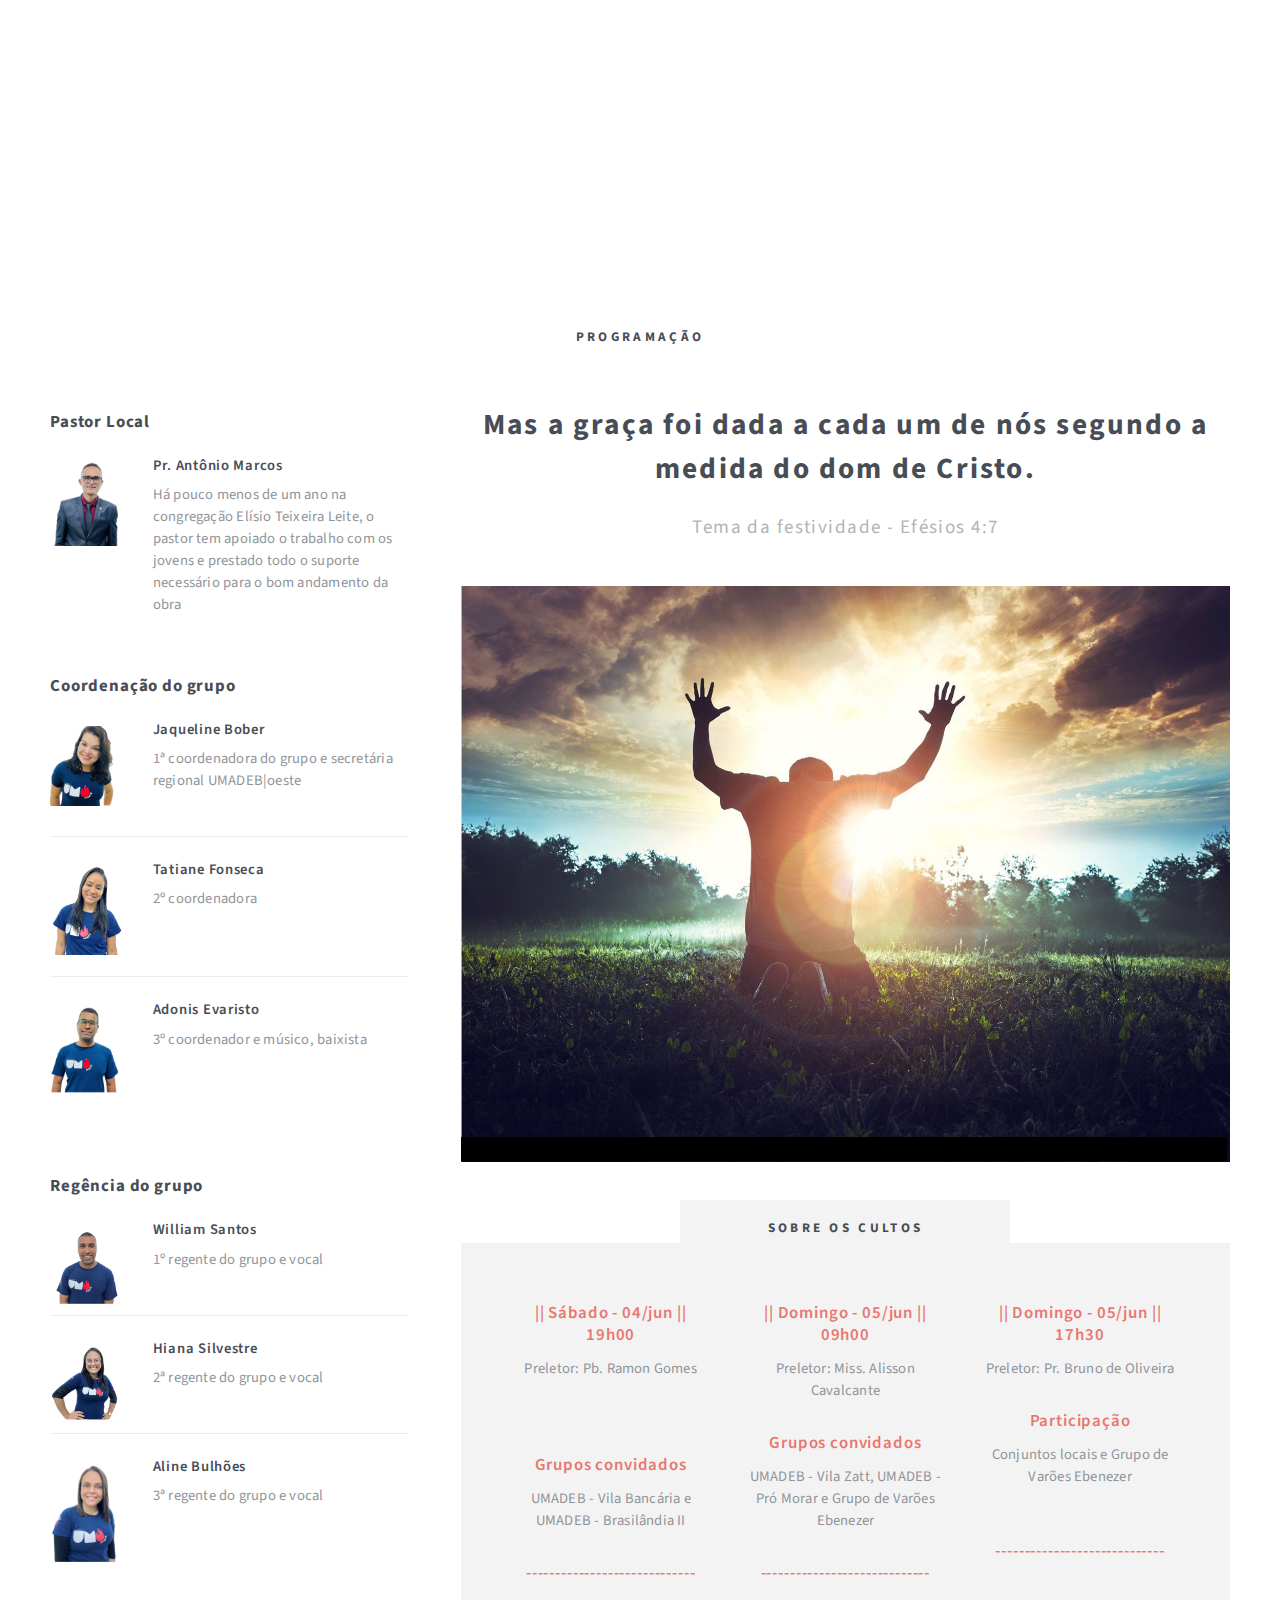
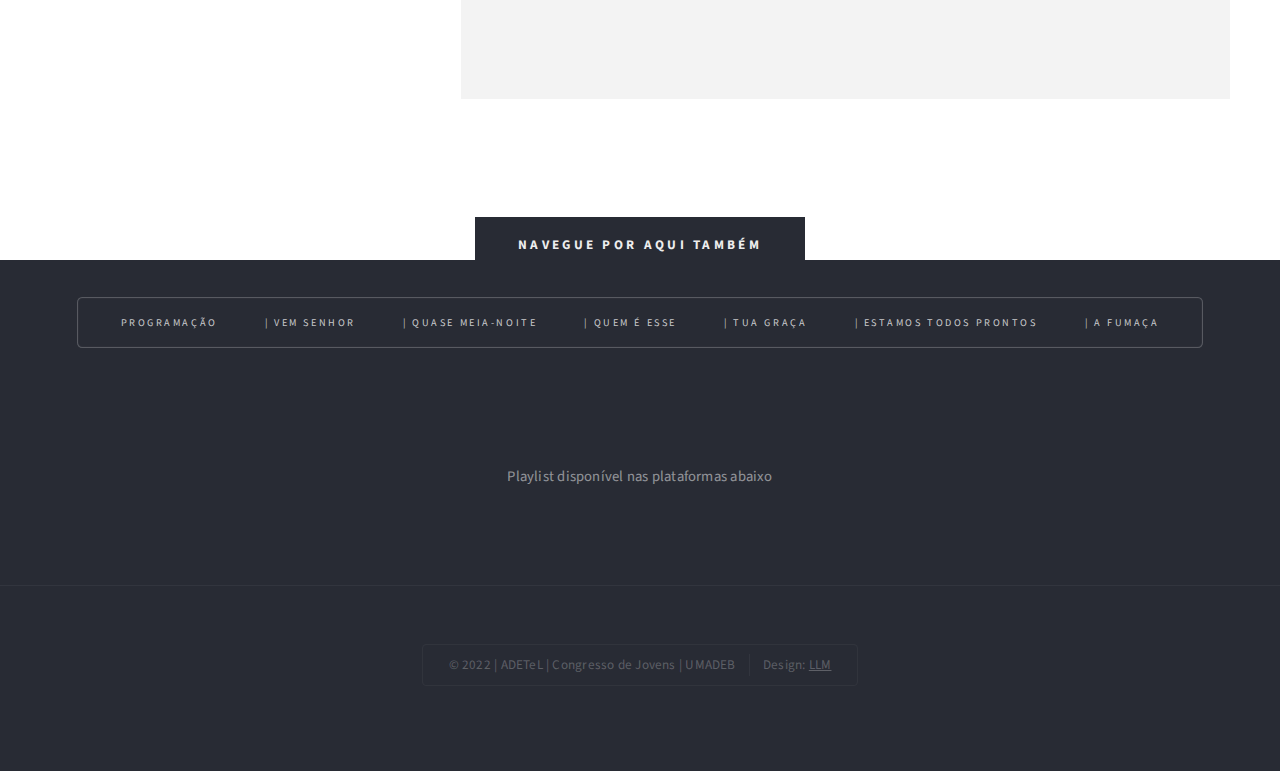
==== commit 975d2f40: "Add files via upload" ====
--- a/index.html
+++ b/index.html
@@ -71,7 +71,7 @@
 											<ul class="style2">
 												<li>
 													<article class="box post-excerpt">
-														<a href="https://www.instagram.com/jaquelinebober/" target="_blank" rel="noopener noreferrer" class="image left"><img src="images/jaque_1.png" alt="" /></a>
+														<a class="image left"><img src="images/jaque_1.png" alt="" /></a>
 														<h3><a href="#">Jaqueline Bober</a></h3>
 														<p>1ª coordenadora do grupo e secretária regional UMADEB|oeste</p>
 													</article>
@@ -151,9 +151,9 @@
 																<div class="col-4 col-12-medium">
 																	<section class="highlight">
 																		<!--<a href="#" class="image featured"><img src="images/pic02.jpg" alt="" /></a> -->
-																		<h3><a href="">|| Sábado - 04/jun || 19h00</a></h3>
+																		<h3><a>|| Sábado - 04/jun || 19h00</a></h3>
 																		<p>Preletor: Pb. Ramon Gomes</p>
-																		<br>
+																		<br><br>
 																		<h3>Grupos convidados</h3>
 																		<p>UMADEB - Vila Bancária e UMADEB - Brasilândia II</p>
 																		<!--<ul class="actions">
@@ -164,11 +164,11 @@
 																</div>
 																<div class="col-4 col-12-medium">
 																	<section class="highlight">
-																		<!--<a href="#" class="image featured"><img src="images/pic03.jpg" alt="" /></a> -->
-																		<h3><a href="#">|| Domingo - 05/jun || 09h00</a></h3>
+																		<!--<a href="" class="image featured"><img src="images/pic03.jpg" alt="" /></a> -->
+																		<h3><a>|| Domingo - 05/jun || 09h00</a></h3>
 																		<p>Preletor: Miss. Alisson Cavalcante</p>
 																		<h3>Grupos convidados</h3>
-																		<p>UMADEB - Vila Zatt, UMADEB - Pró Morar</p>
+																		<p>UMADEB - Vila Zatt, UMADEB - Pró Morar e Grupo de Varões Ebenezer</p>
 																		<!--<ul class="actions">
 																			<li><a href="" class="button style1"> </a></li>
 																		</ul> -->
@@ -178,10 +178,11 @@
 																<div class="col-4 col-12-medium">
 																	<section class="highlight">
 																		<!--<a href="#" class="image featured"><img src="images/pic04.jpg" alt="" /></a> -->
-																		<h3><a href="#">|| Domingo - 05/jun || 17h30</a></h3>
+																		<h3><a>|| Domingo - 05/jun || 17h30</a></h3>
 																		<p>Preletor: Pr. Bruno de Oliveira</p>
 																		<h3>Participação</h3>
 																		<p>Conjuntos locais e Grupo de Varões Ebenezer</p>
+																		<br>
 																		<!--<ul class="actions">
 																			<li><a href="" class="button style1"> </a></li>
 																		</ul>-->
@@ -229,7 +230,7 @@
 							</p></center>
 
 						<div class="row aln-center">
-							<div class="col-1 col-6-medium">
+							<div class="col-1 col-3-medium">
 								<section class="highlight">
 									<article class="box post-excerpt">
 									<a href="https://open.spotify.com/playlist/4rf0YZdkl8EsePSjdBvlWn?si=fil_di-2QJK2ADwl9kg9dw&utm_source=whatsapp" class="image featured"><img src="images/spotify_1.png" alt="" /></a>
@@ -240,7 +241,7 @@
 									</article>
 								</section>
 							</div>
-							<div class="col-1 col-6-medium">
+							<div class="col-1 col-3-medium">
 								<section class="highlight">
 									<article class="box post-excerpt">
 									<a href="https://music.apple.com/br/playlist/umadeb-festividade/pl.u-jVEptb7PrqA" class="image featured"><img src="images/iMusic_1.png" alt="" /></a>
@@ -251,7 +252,7 @@
 								</article>
 								</section>
 							</div>
-							<div class="col-1 col-6-medium">
+							<div class="col-1 col-3-medium">
 								<section class="highlight">
 									<article class="box post-excerpt">
 									<a href="https://deezer.page.link/3aQkHCzAeW1a1JYW9" class="image featured"><img src="images/deezer_1.png" alt="" /></a>
@@ -262,7 +263,7 @@
 								</article>
 							    </section>
 							</div>
-							<div class="col-1 col-6-medium">
+							<div class="col-1 col-3-medium">
 								<section class="highlight">
 									<article class="box post-excerpt">
 									<a href="https://music.youtube.com/playlist?list=PLKZczQAg24fQeyDHWdxHC8zCM57parR5t&feature=share " class="image featured"><img src="images/youtube_1.png" alt="" /></a>
@@ -279,7 +280,7 @@
 						</div>
 						<div id="copyright">
 							<ul>
-								<li>&copy; 2022 | ADETeL | Congresso de Jovens | UMADEB</li><li>Design: <a href="https://www.instagram.com/lucianolm/" target="_blank" rel="noopener noreferrer">LucianoMelo.DEV</a></li>
+								<li>&copy; 2022 | ADETeL | Congresso de Jovens | UMADEB</li><li>Design: <a href="https://www.linkedin.com/in/luciano-lopes-de-melo-34757151/" target="_blank" rel="noopener noreferrer">LLM</a></li>
 							</ul>
 						</div>
 					</div>
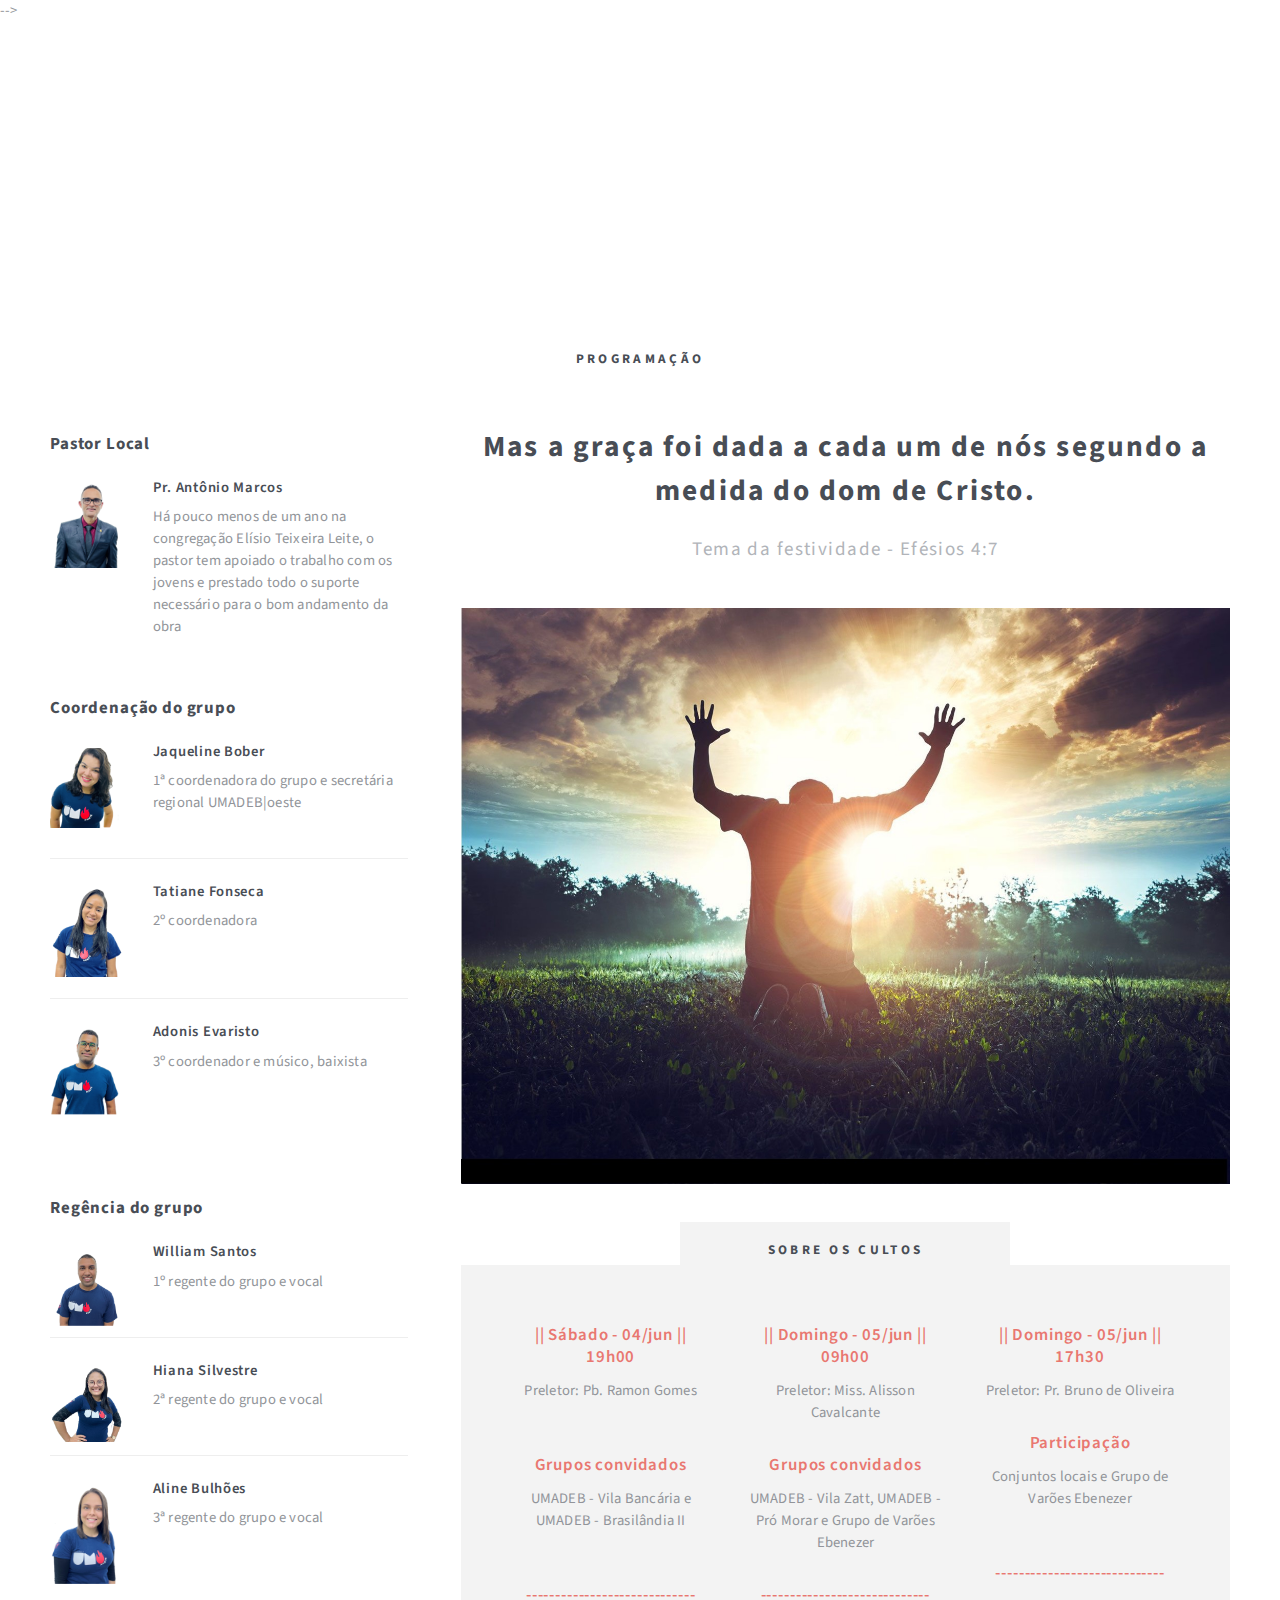
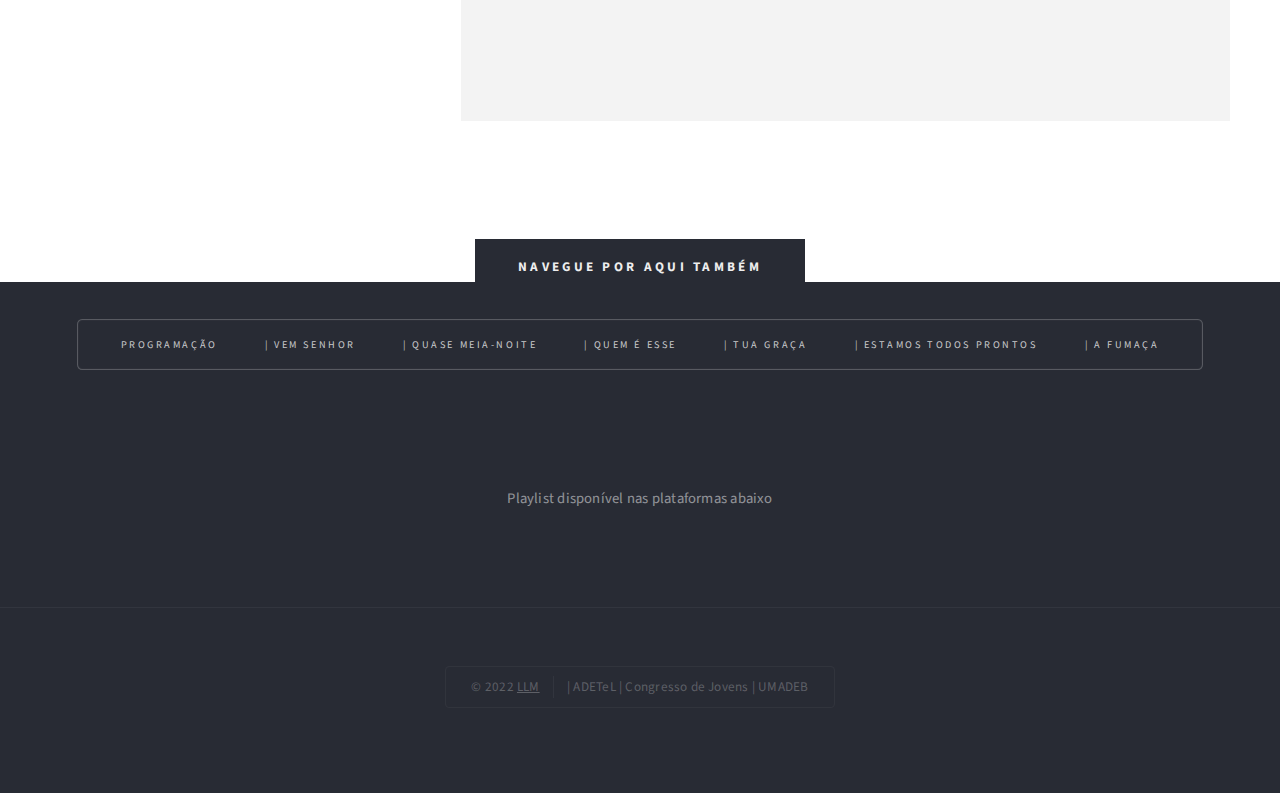
==== commit 9088479d: "Add files via upload" ====
--- a/index.html
+++ b/index.html
@@ -1,7 +1,8 @@
 <!DOCTYPE HTML>
 <!--
 	LLM - Congresso UMADEB 2022
-	Elísio Teixeira Leite
+	Elísio Teixeira Leite -->
+	<!-- Hexa Massala = #581D22 | Salmão = #f98780 -->
 -->
 <html>
 	<head>
@@ -153,12 +154,13 @@
 																		<!--<a href="#" class="image featured"><img src="images/pic02.jpg" alt="" /></a> -->
 																		<h3><a>|| Sábado - 04/jun || 19h00</a></h3>
 																		<p>Preletor: Pb. Ramon Gomes</p>
-																		<br><br>
+																		<br>
 																		<h3>Grupos convidados</h3>
 																		<p>UMADEB - Vila Bancária e UMADEB - Brasilândia II</p>
 																		<!--<ul class="actions">
 																			<li><a href="" class="button style1"> </a></li>
 																		</ul>-->
+																		<br>
 																		<h3>-----------------------------</h3>
 																	</section>
 																</div>
@@ -280,7 +282,7 @@
 						</div>
 						<div id="copyright">
 							<ul>
-								<li>&copy; 2022 | ADETeL | Congresso de Jovens | UMADEB</li><li>Design: <a href="https://www.linkedin.com/in/luciano-lopes-de-melo-34757151/" target="_blank" rel="noopener noreferrer">LLM</a></li>
+								<li>&copy; 2022 <a href="https://www.linkedin.com/in/luciano-lopes-de-melo-34757151/" target="_blank" rel="noopener noreferrer">LLM</a> <li>| ADETeL | Congresso de Jovens | UMADEB</li>
 							</ul>
 						</div>
 					</div>
--- a/assets/css/main.css
+++ b/assets/css/main.css
@@ -1655,7 +1655,8 @@
 		input[type="reset"]:hover,
 		button:hover,
 		.button:hover {
-			background-color: #f98780;
+			background-color: #f98780;  
+		
 		}
 
 		input[type="button"].large,
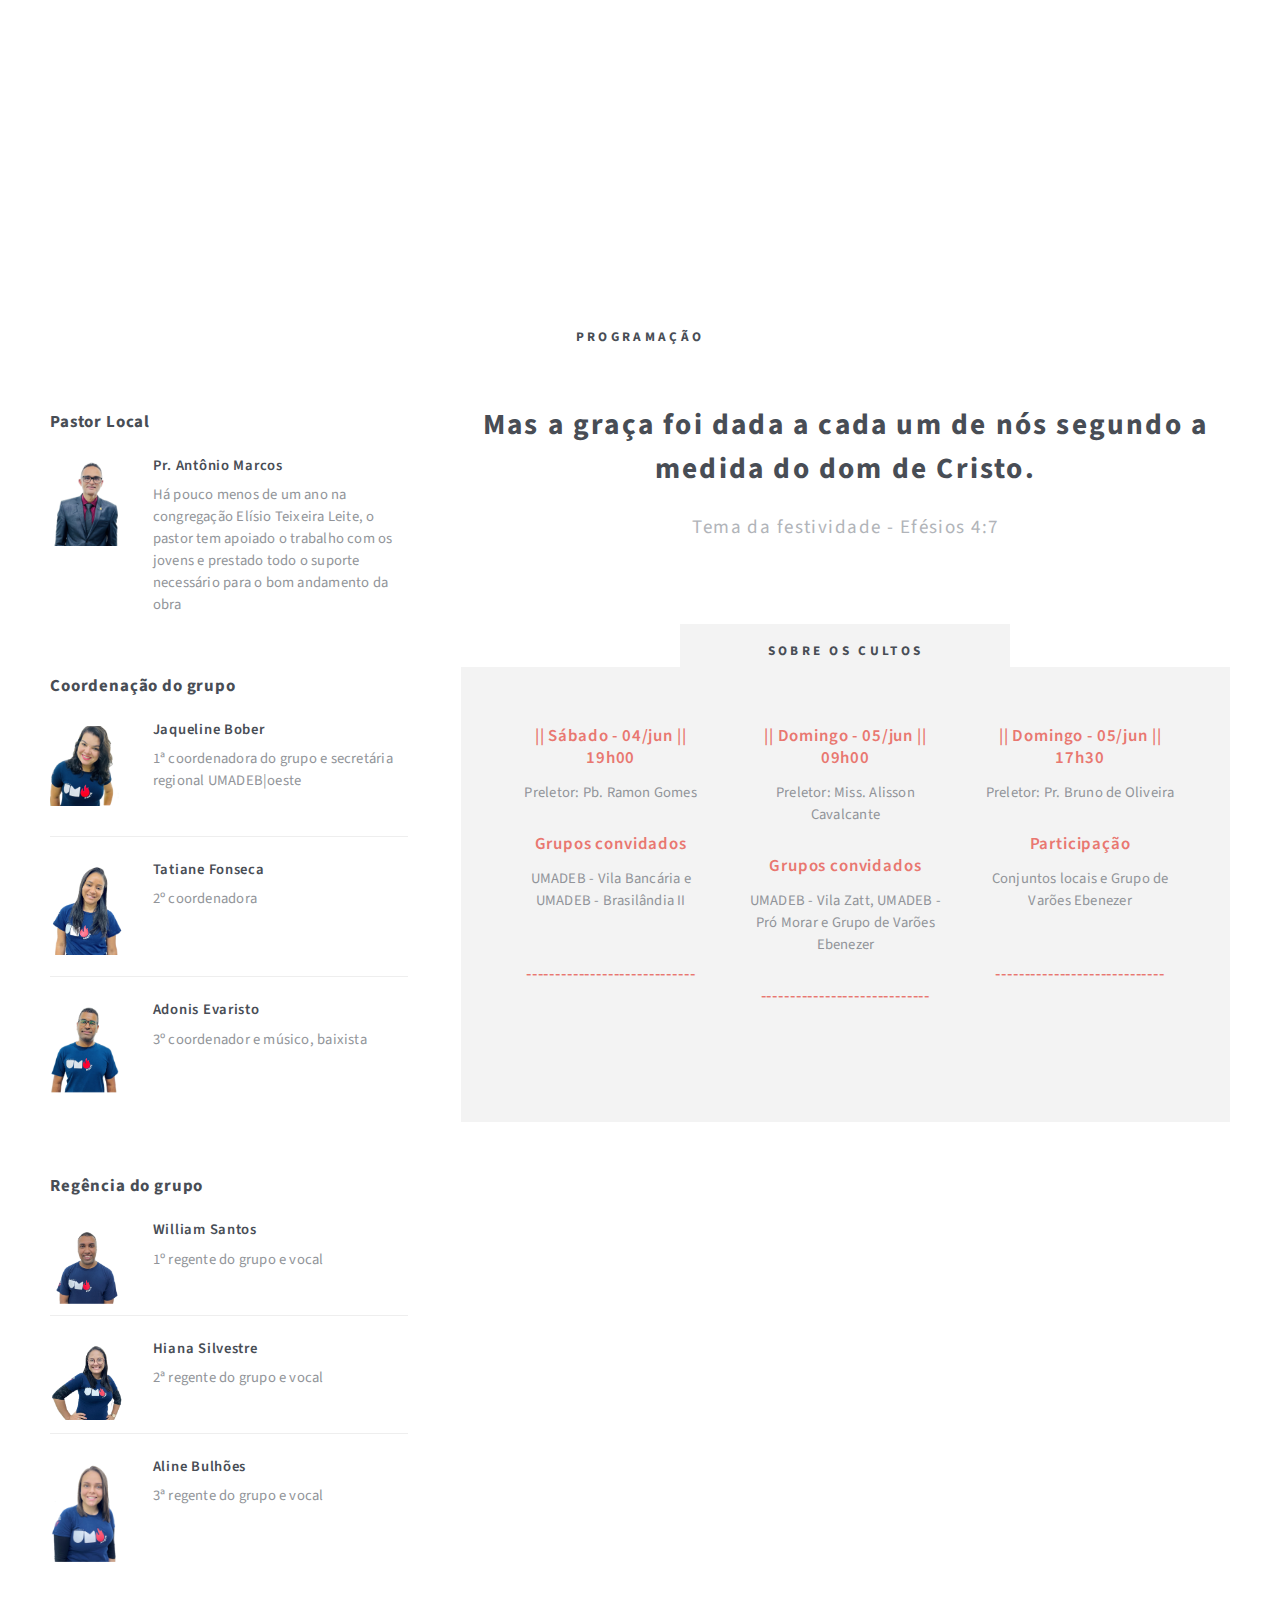
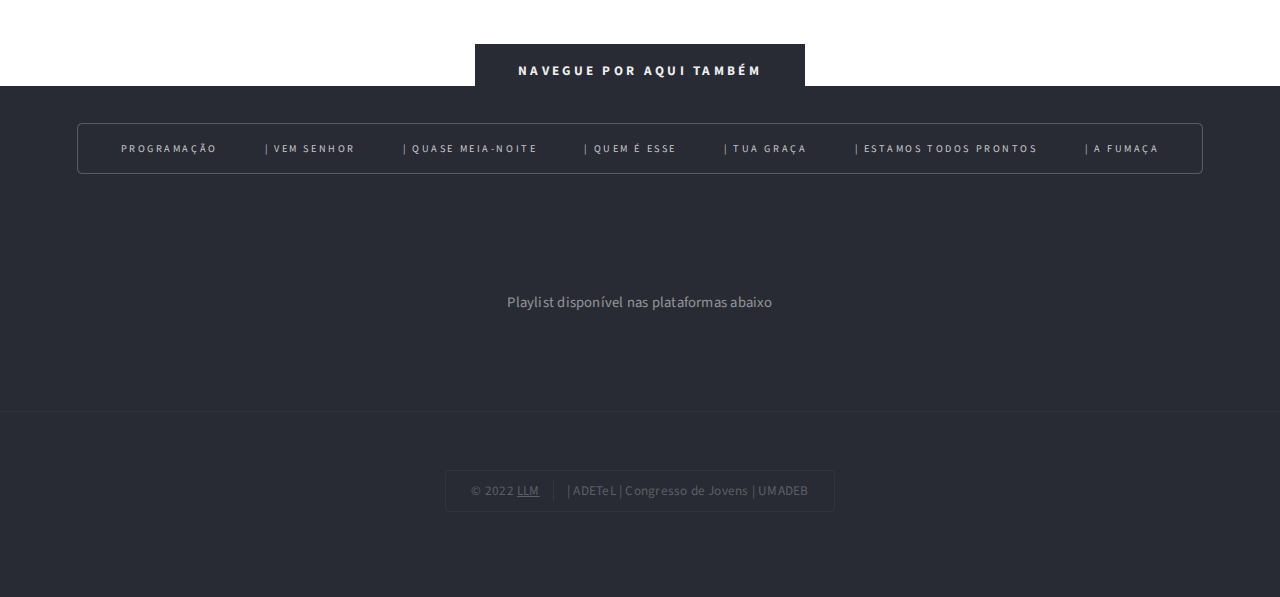
==== commit aa09b029: "Add files via upload" ====
--- a/index.html
+++ b/index.html
@@ -3,7 +3,6 @@
 	LLM - Congresso UMADEB 2022
 	Elísio Teixeira Leite -->
 	<!-- Hexa Massala = #581D22 | Salmão = #f98780 -->
--->
 <html>
 	<head>
 		<title>Adetel - Programação</title>
@@ -139,7 +138,7 @@
 												<p>Tema da festividade - Efésios 4:7</p>
 											</header>
 											<a href="#" class="image featured">
-												<img src="images/image_1.jpg" alt="" />
+												<img src="images/shekinah.jpg" alt="" />
 											</a>
 											<br>
 											<p>
@@ -154,7 +153,6 @@
 																		<!--<a href="#" class="image featured"><img src="images/pic02.jpg" alt="" /></a> -->
 																		<h3><a>|| Sábado - 04/jun || 19h00</a></h3>
 																		<p>Preletor: Pb. Ramon Gomes</p>
-																		<br>
 																		<h3>Grupos convidados</h3>
 																		<p>UMADEB - Vila Bancária e UMADEB - Brasilândia II</p>
 																		<!--<ul class="actions">
@@ -221,7 +219,7 @@
 					</div>	
 				</section>	
 
-						<!-- Footer -->
+			<!-- Footer -->
 			<section id="footer" class="wrapper">
 				<!--	<div class="title"></div> -->
 					<div class="container">
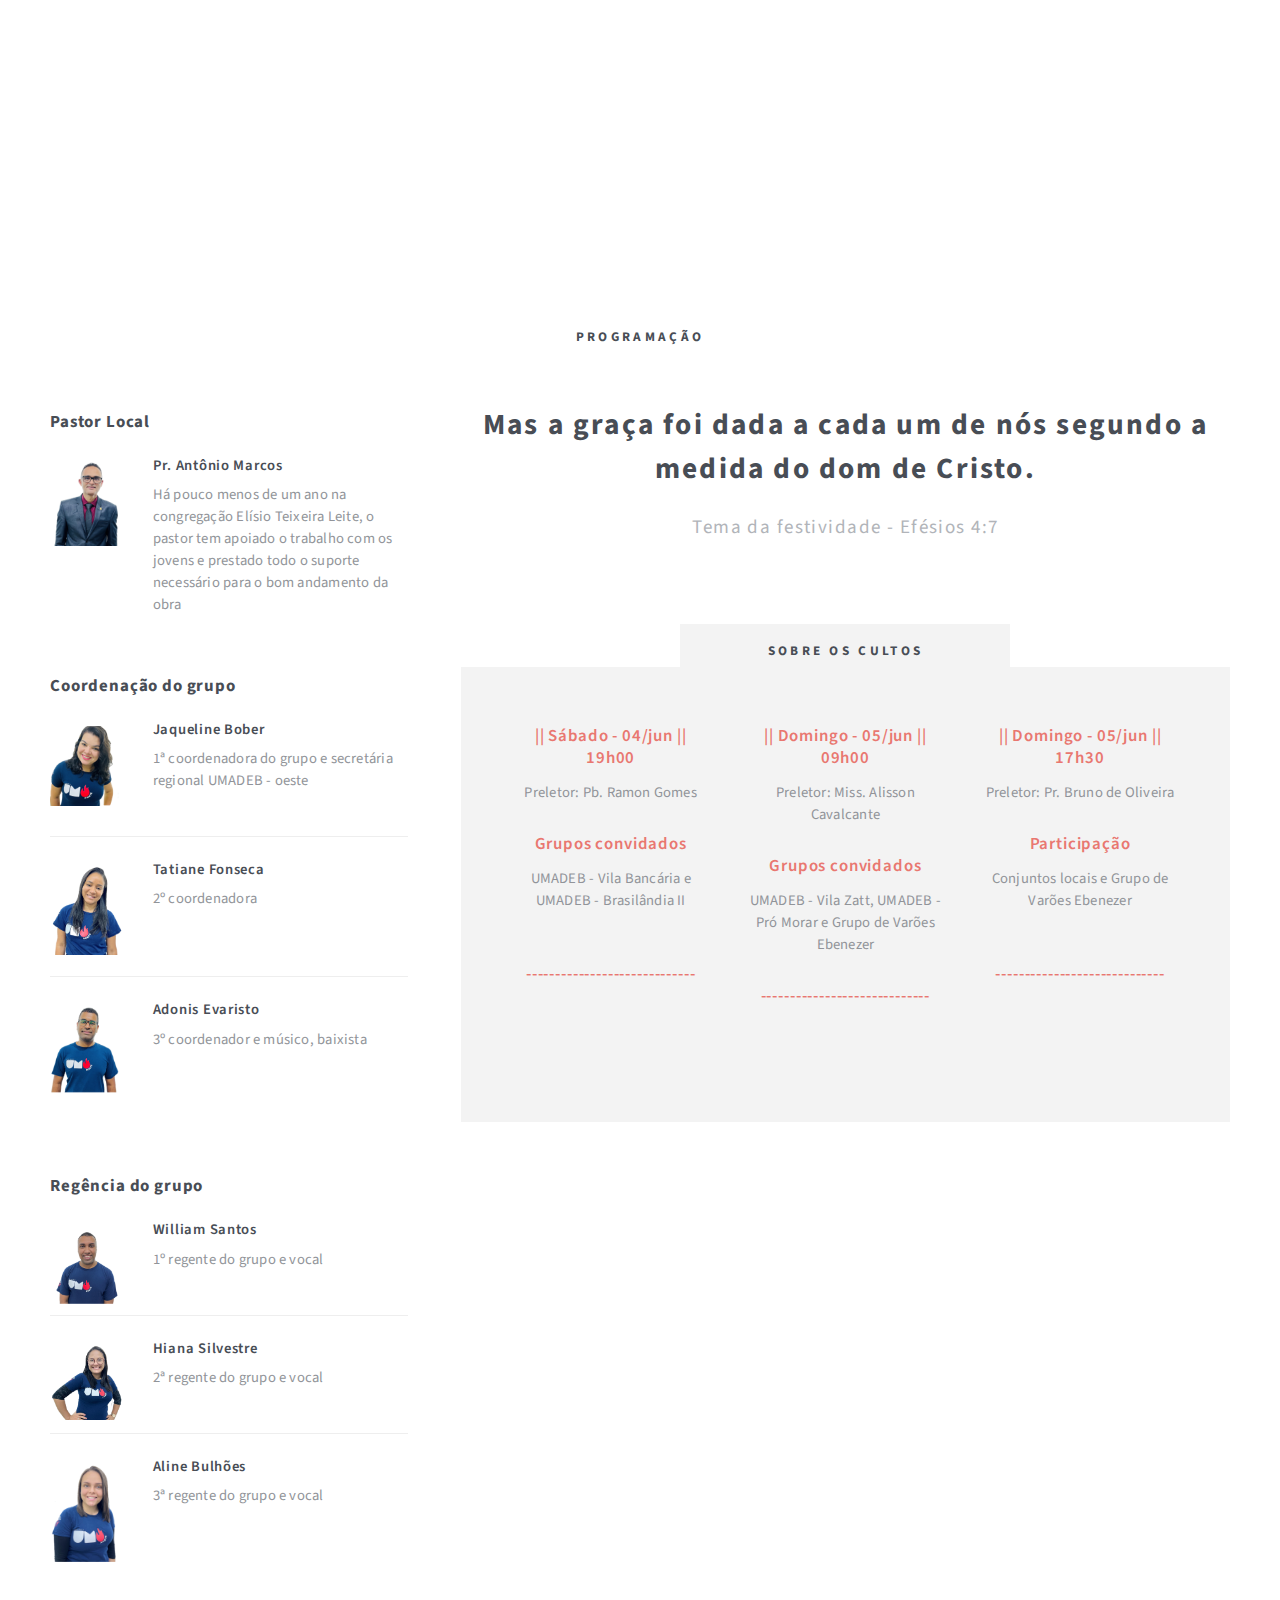
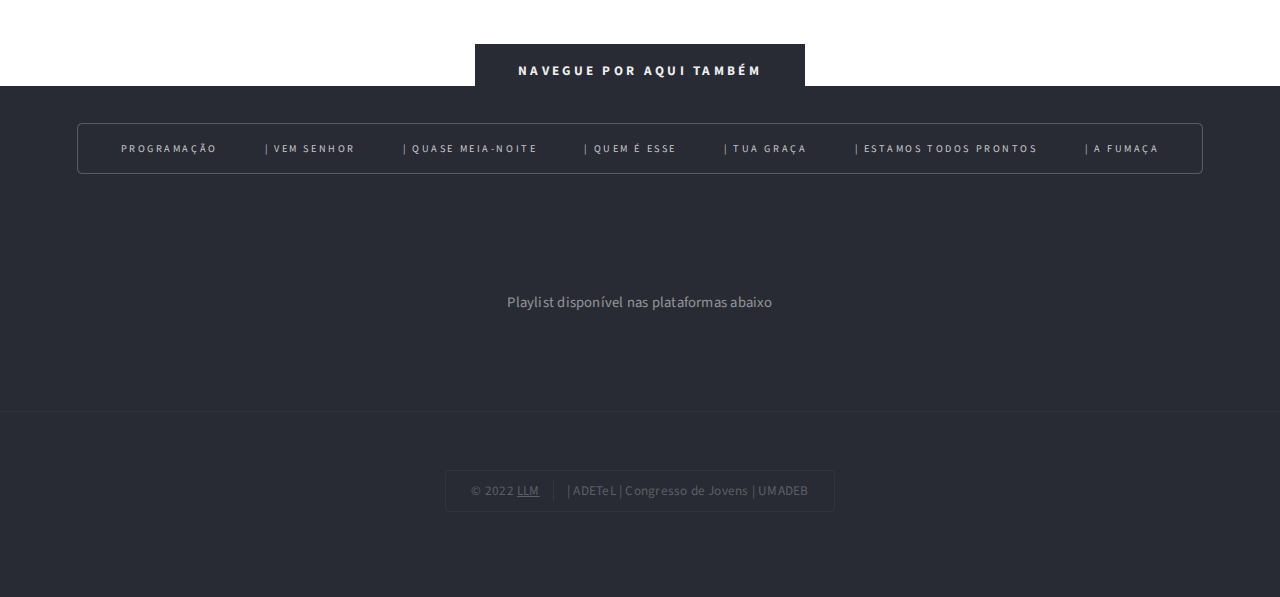
==== commit 6b6db45a: "Add files via upload" ====
--- a/index.html
+++ b/index.html
@@ -73,7 +73,7 @@
 													<article class="box post-excerpt">
 														<a class="image left"><img src="images/jaque_1.png" alt="" /></a>
 														<h3><a href="#">Jaqueline Bober</a></h3>
-														<p>1ª coordenadora do grupo e secretária regional UMADEB|oeste</p>
+														<p>1ª coordenadora do grupo e secretária regional UMADEB - oeste</p>
 													</article>
 												</li>
 												<br>
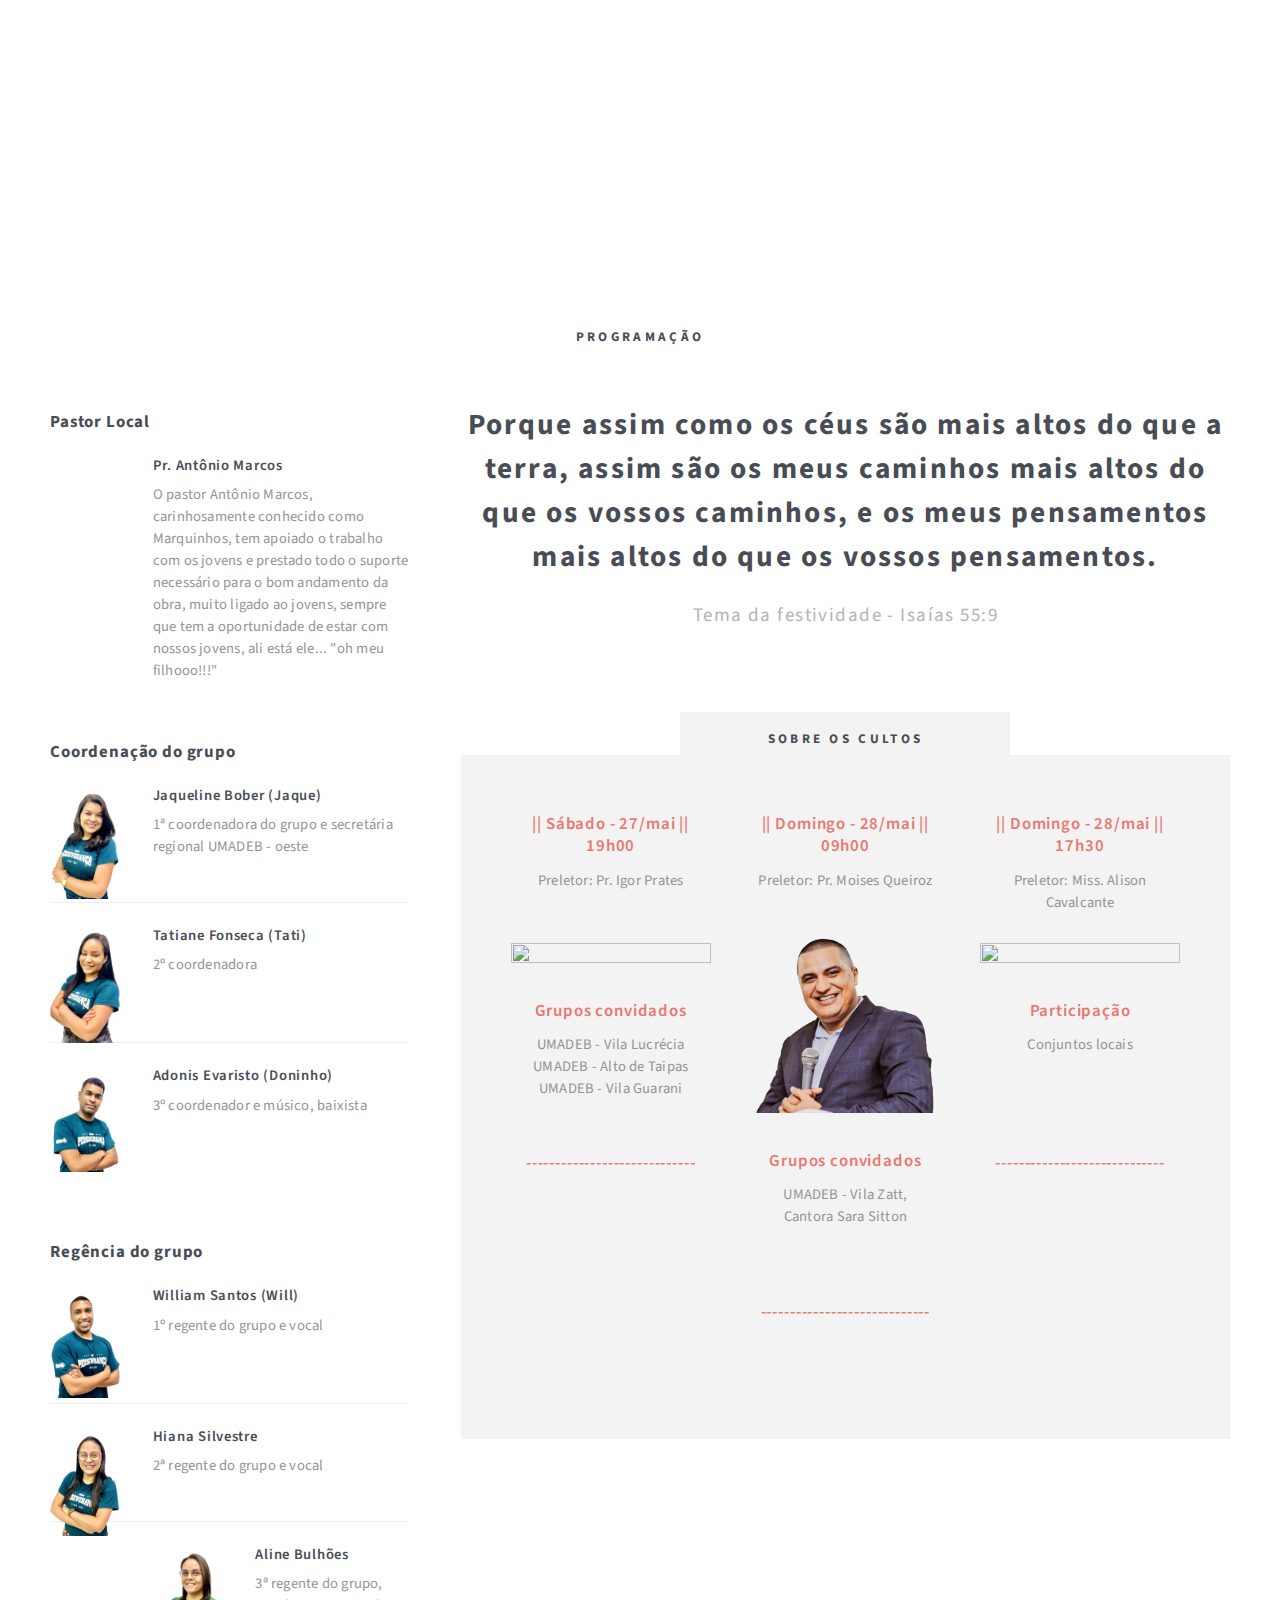
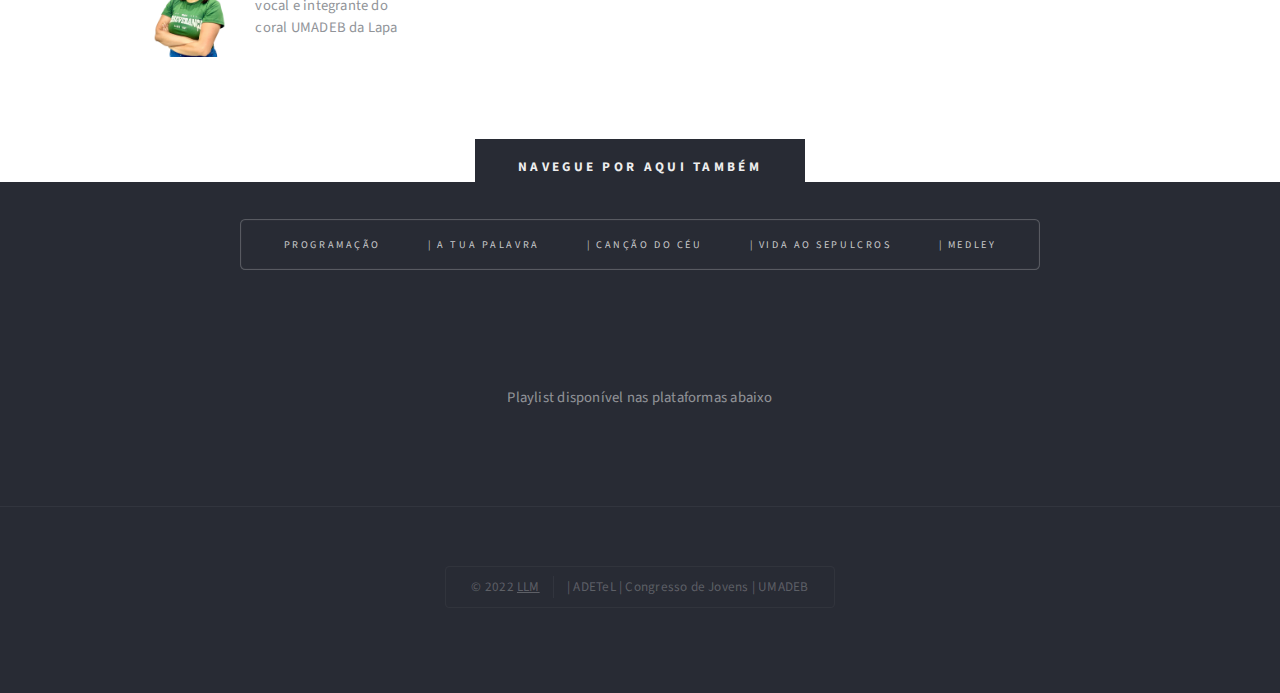
==== commit 0c62732a: "Add files via upload" ====
--- a/index.html
+++ b/index.html
@@ -29,12 +29,10 @@
 						<nav id="nav">
 							<ul>
 								<li class="current"><a href="index.html">Programação</a></li>								
-								<li class="current"><a href="vemsenhor.html"> | Vem Senhor</a></li>
-								<li><a href="QMN.html"> | Quase Meia-Noite</a></li>
-								<li><a href="quemeesse.html"> | Quem é Esse</a></li>
-								<li><a href="tuagraca.html"> | Tua Graça</a></li>
-								<li><a href="ETP.html"> | Estamos Todos Prontos</a></li>
-								<li><a href="fumaca.html"> | A Fumaça</a></li>
+								<li class="current"><a href="tuapalavra.html"> | A Tua Palavra</a></li>
+								<li><a href="cancaodoceu.html"> | Canção do Céu</a></li>
+								<li><a href="vidaaosepulcros.html"> | Vida ao Sepulcros</a></li>
+								<li><a href="medley.html"> | Medley</a></li>
 							</ul>
 						</nav>
 				</section>
@@ -57,7 +55,7 @@
 													<article class="box post-excerpt">
 														<a href="https://www.facebook.com/antoniomarcos.marcos.944" class="image left"><img src="images/PR_AntonioMarcos_1.png" alt="" /></a>
 														<h3><a href="#">Pr. Antônio Marcos</a></h3>
-														<p>Há pouco menos de um ano na congregação Elísio Teixeira Leite, o pastor tem apoiado o trabalho com os jovens e prestado todo o suporte necessário para o bom andamento da obra</p>
+														<p>O pastor Antônio Marcos, carinhosamente conhecido como Marquinhos, tem apoiado o trabalho com os jovens e prestado todo o suporte necessário para o bom andamento da obra, muito ligado ao jovens, sempre que tem a oportunidade de estar com nossos jovens, ali está ele... "oh meu filhooo!!!"</p>
 													</article>
 												</li>
 											</ul>
@@ -71,24 +69,24 @@
 											<ul class="style2">
 												<li>
 													<article class="box post-excerpt">
-														<a class="image left"><img src="images/jaque_1.png" alt="" /></a>
-														<h3><a href="#">Jaqueline Bober</a></h3>
+														<a class="image left"><img src="images/zjaque_1.png" alt="" /></a>
+														<h3><a href="#">Jaqueline Bober (Jaque)</a></h3>
 														<p>1ª coordenadora do grupo e secretária regional UMADEB - oeste</p>
 													</article>
 												</li>
 												<br>
 												<li>
 													<article class="box post-excerpt">
-														<a href="https://www.instagram.com/tatianealmeida69/" target="_blank" rel="noopener noreferrer" class="image left"><img src="images/taty_1.png" alt="" /></a>
-														<h3><a href="#">Tatiane Fonseca</a></h3>
+														<a href="https://www.instagram.com/tatianealmeida_23/" target="_blank" rel="noopener noreferrer" class="image left"><img src="images/ztaty_1.png" alt="" /></a>
+														<h3><a href="#">Tatiane Fonseca (Tati)</a></h3>
 														<p>2º coordenadora</p>
 													</article>
 												</li>
 												<br><br>
 												<li>
 													<article class="box post-excerpt">
-														<a href="https://www.instagram.com/adonisevaristo/" target="_blank" rel="noopener noreferrer" class="image left"><img src="images/adonis_1.png" alt="" /></a>
-														<h3><a href="#">Adonis Evaristo</a></h3>
+														<a href="https://www.instagram.com/adonisevaristo/" target="_blank" rel="noopener noreferrer" class="image left"><img src="images/zadonis_1.png" alt="" /></a>
+														<h3><a href="#">Adonis Evaristo (Doninho)</a></h3>
 														<p>3º coordenador e músico, baixista</p>
 													</article>
 												</li>
@@ -102,15 +100,15 @@
 											<ul class="style2">
 												<li>
 													<article class="box post-excerpt">
-														<a href="https://www.instagram.com/sswilliam22/" target="_blank" rel="noopener noreferrer" class="image left"><img src="images/william_1.png" alt="" /></a>
-														<h3><a href="#">William Santos</a></h3>
+														<a href="https://www.instagram.com/sswilliam22/" target="_blank" rel="noopener noreferrer" class="image left"><img src="images/zwilliam_1.png" alt="" /></a>
+														<h3><a href="#">William Santos (Will)</a></h3>
 														<p>1º regente do grupo e vocal</p>
 													</article>
 												</li>
-												<br>
-												<li>
-													<article class="box post-excerpt">
-														<a href="https://www.instagram.com/hianasilvestre/" target="_blank" rel="noopener noreferrer" class="image left"><img src="images/hiana_1.png" alt="" /></a>
+												<br><br>
+												<li>
+													<article class="box post-excerpt">
+														<a href="https://www.instagram.com/hianasilvestre/" target="_blank" rel="noopener noreferrer" class="image left"><img src="images/zhiana_3.png" alt="" /></a>
 														<h3><a href="#">Hiana Silvestre</a></h3>
 														<p>2ª regente do grupo e vocal</p>
 													</article>
@@ -118,9 +116,9 @@
 												<br>
 												<li>
 													<article class="box post-excerpt">
-														<a href="https://www.instagram.com/linepbulhoes/" target="_blank" rel="noopener noreferrer" class="image left"><img src="images/aline_1.png" alt="" /></a>
+														<a href="https://www.instagram.com/linepbulhoes/" target="_blank" rel="noopener noreferrer" class="image left"><img src="images/zaline_1.png" alt="" /></a>
 														<h3><a href="#">Aline Bulhões</a></h3>
-														<p>3ª regente do grupo e vocal</p>
+														<p>3ª regente do grupo, vocal e integrante do coral UMADEB da Lapa</p>
 													</article>
 												</li>
 											</ul>
@@ -134,15 +132,14 @@
 									<div id="content">
 										<article class="box post">
 											<header class="style1">
-												<h2>Mas a graça foi dada a cada um de nós segundo a medida do dom de Cristo.</h2>
-												<p>Tema da festividade - Efésios 4:7</p>
+												<h2>Porque assim como os céus são mais altos do que a terra, assim são os meus caminhos mais altos do que os vossos caminhos, e os meus pensamentos mais altos do que os vossos pensamentos.</h2>
+												<p>Tema da festividade - Isaías 55:9</p>
 											</header>
 											<a href="#" class="image featured">
 												<img src="images/shekinah.jpg" alt="" />
 											</a>
-											<br>
+											<br> <!--<p><left> Festividade jun/22</left></p> -->
 											<p>
-
 												<!-- Highlights -->
 												<section id="highlights" class="wrapper style3">
 													<div class="title">Sobre os cultos</div>
@@ -151,10 +148,11 @@
 																<div class="col-4 col-12-medium">
 																	<section class="highlight">
 																		<!--<a href="#" class="image featured"><img src="images/pic02.jpg" alt="" /></a> -->
-																		<h3><a>|| Sábado - 04/jun || 19h00</a></h3>
-																		<p>Preletor: Pb. Ramon Gomes</p>
+																		<h3><a>|| Sábado - 27/mai || 19h00</a></h3>
+																		<p>Preletor: Pr. Igor Prates<br><br></p>
+																		<p> <img src="images/zpr_igorprates.png" height="100%" width="100%">
 																		<h3>Grupos convidados</h3>
-																		<p>UMADEB - Vila Bancária e UMADEB - Brasilândia II</p>
+																		<p>UMADEB - Vila Lucrécia <br>UMADEB - Alto de Taipas <br>UMADEB - Vila Guarani </p>
 																		<!--<ul class="actions">
 																			<li><a href="" class="button style1"> </a></li>
 																		</ul>-->
@@ -165,10 +163,11 @@
 																<div class="col-4 col-12-medium">
 																	<section class="highlight">
 																		<!--<a href="" class="image featured"><img src="images/pic03.jpg" alt="" /></a> -->
-																		<h3><a>|| Domingo - 05/jun || 09h00</a></h3>
-																		<p>Preletor: Miss. Alisson Cavalcante</p>
+																		<h3><a>|| Domingo - 28/mai || 09h00</a></h3>
+																		<p>Preletor: Pr. Moises Queiroz</p>
+																		<p> <img src="images/zpr_moisesqueiroz.png" height="100%" width="100%">
 																		<h3>Grupos convidados</h3>
-																		<p>UMADEB - Vila Zatt, UMADEB - Pró Morar e Grupo de Varões Ebenezer</p>
+																		<p>UMADEB - Vila Zatt, <br> Cantora Sara Sitton<br><br><br></p>
 																		<!--<ul class="actions">
 																			<li><a href="" class="button style1"> </a></li>
 																		</ul> -->
@@ -178,10 +177,11 @@
 																<div class="col-4 col-12-medium">
 																	<section class="highlight">
 																		<!--<a href="#" class="image featured"><img src="images/pic04.jpg" alt="" /></a> -->
-																		<h3><a>|| Domingo - 05/jun || 17h30</a></h3>
-																		<p>Preletor: Pr. Bruno de Oliveira</p>
+																		<h3><a>|| Domingo - 28/mai || 17h30</a></h3>
+																		<p>Preletor: Miss. Alison Cavalcante</p>
+																		<p> <img src="images/zmiss_alisson.png" height="100%" width="100%">
 																		<h3>Participação</h3>
-																		<p>Conjuntos locais e Grupo de Varões Ebenezer</p>
+																		<p>Conjuntos locais<br><br><br>	</p>
 																		<br>
 																		<!--<ul class="actions">
 																			<li><a href="" class="button style1"> </a></li>
@@ -208,12 +208,10 @@
 						<nav id="nav">
 							<ul>
 								<li class="current"><a href="index.html">Programação</a></li>								
-								<li class="current"><a href="vemsenhor.html"> | Vem Senhor</a></li>
-								<li><a href="QMN.html"> | Quase Meia-Noite</a></li>
-								<li><a href="quemeesse.html"> | Quem é Esse</a></li>
-								<li><a href="tuagraca.html"> | Tua Graça</a></li>
-								<li><a href="ETP.html"> | Estamos Todos Prontos</a></li>
-								<li><a href="fumaca.html"> | A Fumaça</a></li>
+								<li class="current"><a href="tuapalavra.html"> | A Tua Palavra</a></li>
+								<li><a href="cancaodoceu.html"> | Canção do Céu</a></li>
+								<li><a href="vidaaosepulcros.html"> | Vida ao Sepulcros</a></li>
+								<li><a href="medley.html"> | Medley</a></li>
 							</ul>
 						</nav>
 					</div>	
@@ -233,7 +231,7 @@
 							<div class="col-1 col-3-medium">
 								<section class="highlight">
 									<article class="box post-excerpt">
-									<a href="https://open.spotify.com/playlist/4rf0YZdkl8EsePSjdBvlWn?si=fil_di-2QJK2ADwl9kg9dw&utm_source=whatsapp" class="image featured"><img src="images/spotify_1.png" alt="" /></a>
+									<a href="https://open.spotify.com/playlist/5JBF4UKJ4qO6EM4dgZXulR?si=P8A7qp6rRmuhNSTJDGCR-g" class="image featured"><img src="images/spotify_1.png" alt="" /></a>
 									<h3><a href="#"> </a></h3>
 									<p> </p>
 									<ul class="actions">
@@ -244,7 +242,7 @@
 							<div class="col-1 col-3-medium">
 								<section class="highlight">
 									<article class="box post-excerpt">
-									<a href="https://music.apple.com/br/playlist/umadeb-festividade/pl.u-jVEptb7PrqA" class="image featured"><img src="images/iMusic_1.png" alt="" /></a>
+									<a href="https://music.apple.com/br/playlist/festividade-2023/pl.u-V9D7mEki3BbE0g" class="image featured"><img src="images/iMusic_1.png" alt="" /></a>
 									<h3><a href="#"> </a></h3>
 									<p> </p>
 									<ul class="actions">
@@ -255,7 +253,7 @@
 							<div class="col-1 col-3-medium">
 								<section class="highlight">
 									<article class="box post-excerpt">
-									<a href="https://deezer.page.link/3aQkHCzAeW1a1JYW9" class="image featured"><img src="images/deezer_1.png" alt="" /></a>
+									<a href="https://deezer.page.link/U4YswtCuNvXiLHeP6 " class="image featured"><img src="images/deezer_1.png" alt="" /></a>
 									<h3><a href="#"> </a></h3>
 									<p> </p>
 									<ul class="actions">
@@ -266,7 +264,7 @@
 							<div class="col-1 col-3-medium">
 								<section class="highlight">
 									<article class="box post-excerpt">
-									<a href="https://music.youtube.com/playlist?list=PLKZczQAg24fQeyDHWdxHC8zCM57parR5t&feature=share " class="image featured"><img src="images/youtube_1.png" alt="" /></a>
+									<a href="https://youtube.com/playlist?list=PLXUdNY6frsI_kVc3hbeDBeJWMyzXKPohT" class="image featured"><img src="images/youtube_1.png" alt="" /></a>
 									<h3><a href="#"> </a></h3>
 									<p> </p>
 									<ul class="actions">
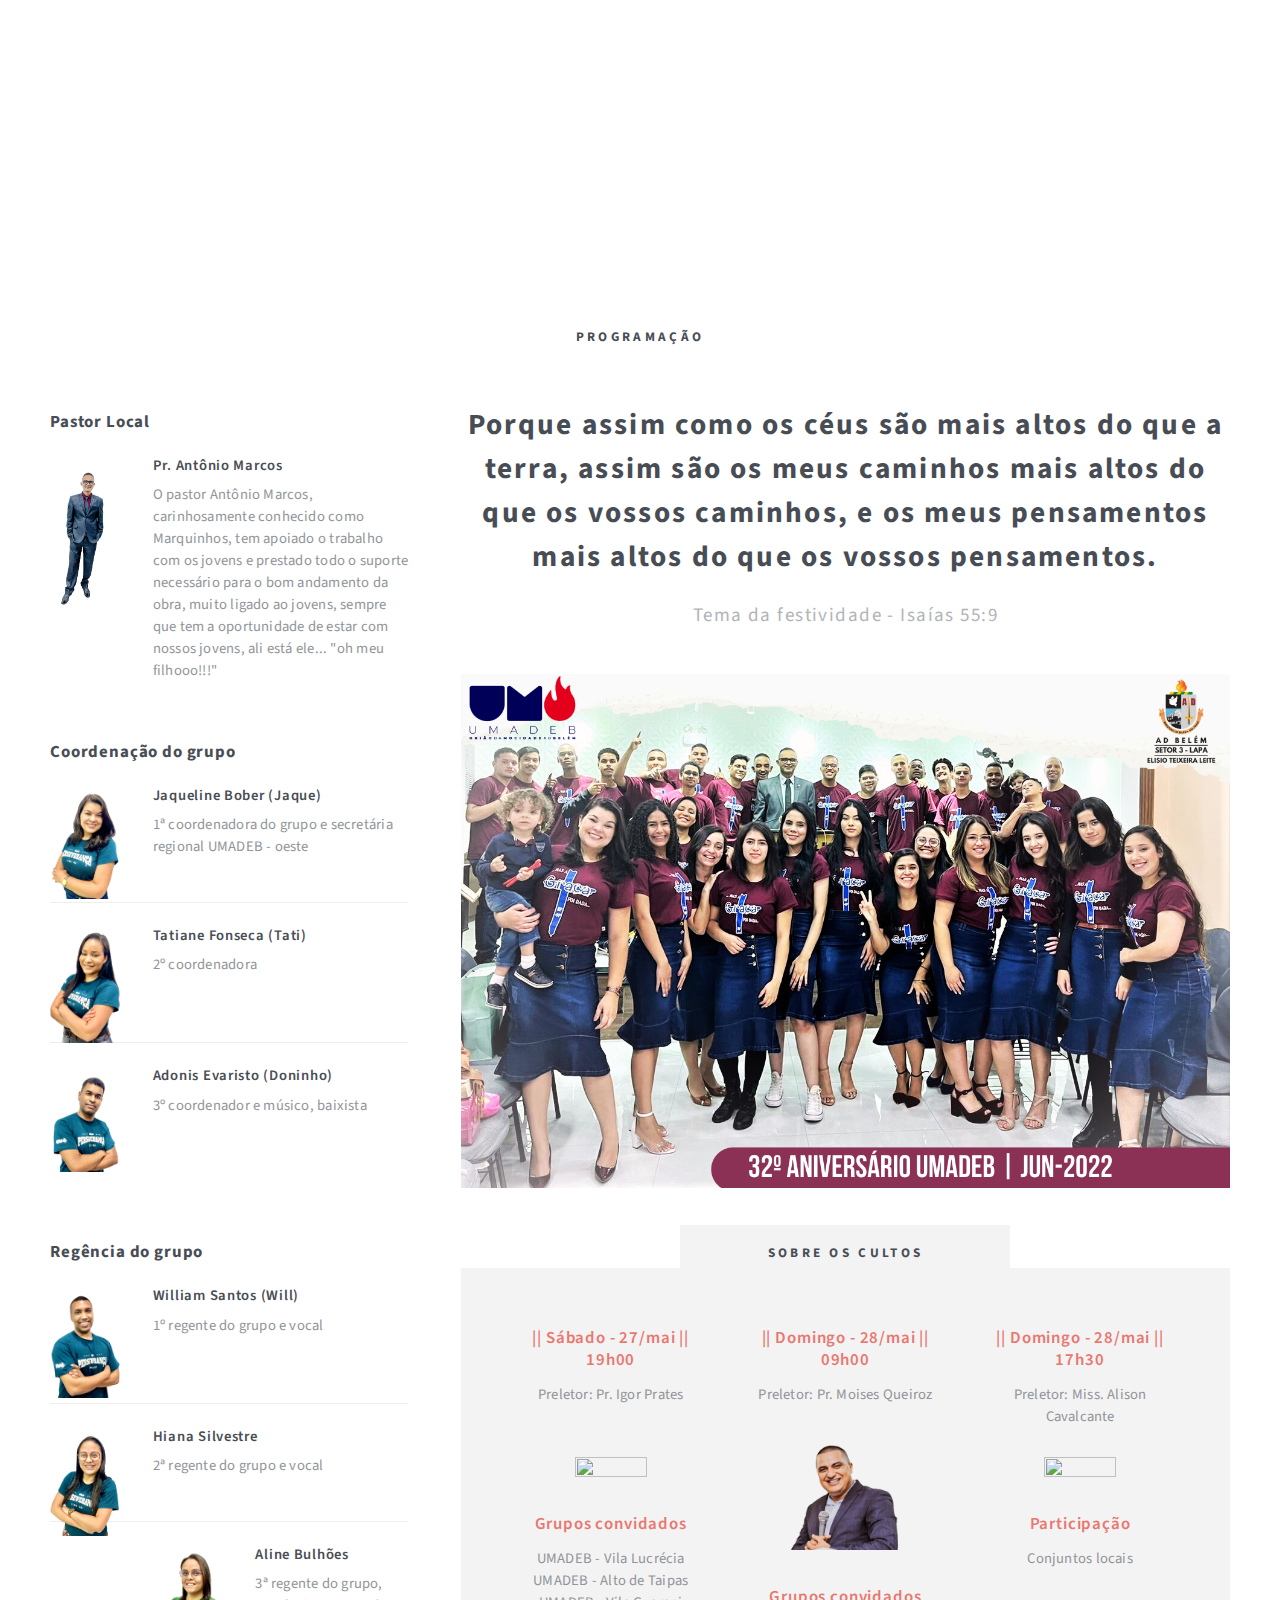
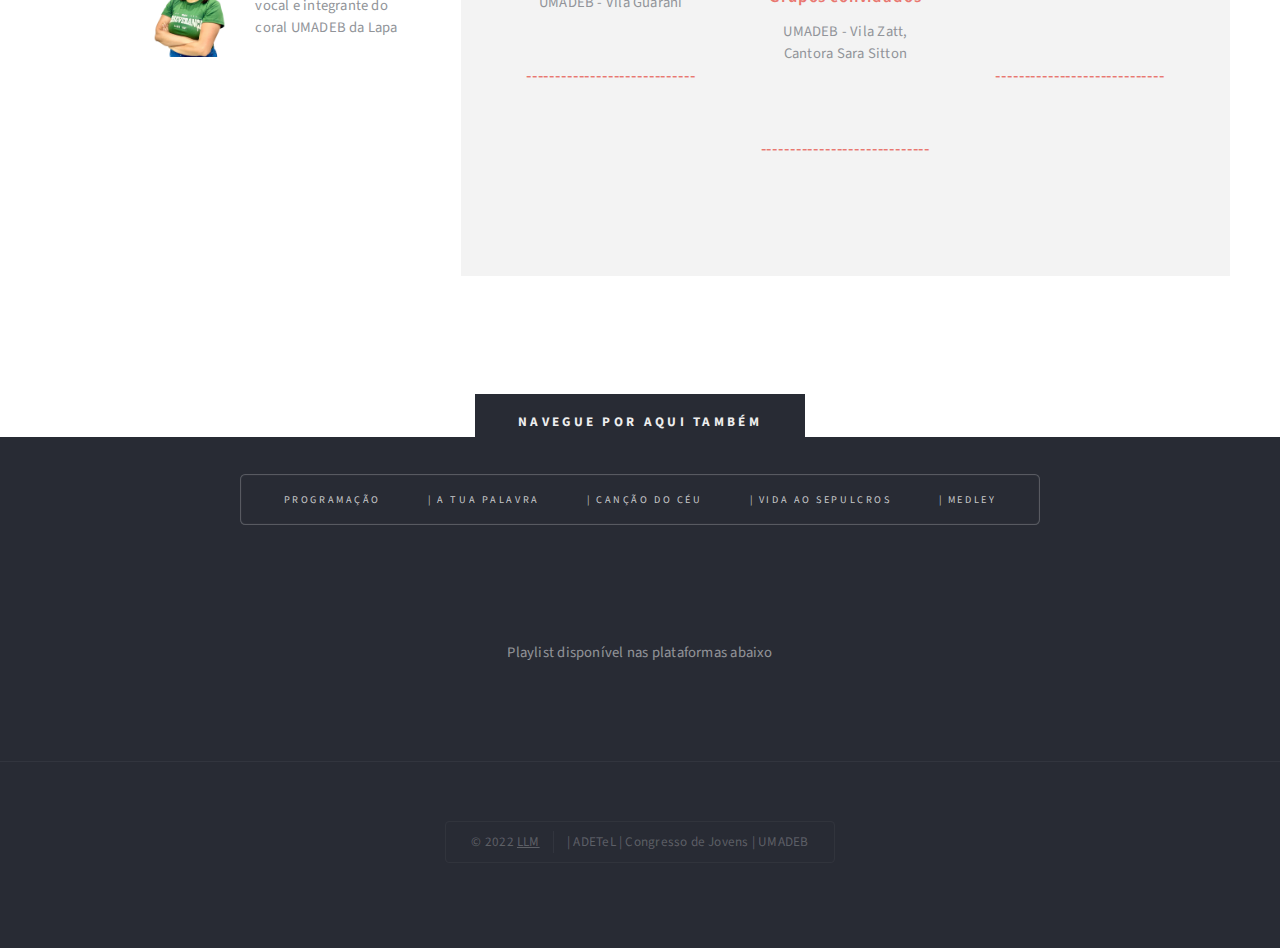
==== commit fbbce124: "Add files via upload" ====
--- a/index.html
+++ b/index.html
@@ -53,7 +53,7 @@
 											<ul class="style2">
 												<li>
 													<article class="box post-excerpt">
-														<a href="https://www.facebook.com/antoniomarcos.marcos.944" class="image left"><img src="images/PR_AntonioMarcos_1.png" alt="" /></a>
+														<a href="https://www.facebook.com/antoniomarcos.marcos.944" class="image left"><img src="images/PR_AntonioMarcos_2.png"height="50%" width="50%"></a>
 														<h3><a href="#">Pr. Antônio Marcos</a></h3>
 														<p>O pastor Antônio Marcos, carinhosamente conhecido como Marquinhos, tem apoiado o trabalho com os jovens e prestado todo o suporte necessário para o bom andamento da obra, muito ligado ao jovens, sempre que tem a oportunidade de estar com nossos jovens, ali está ele... "oh meu filhooo!!!"</p>
 													</article>
@@ -136,7 +136,7 @@
 												<p>Tema da festividade - Isaías 55:9</p>
 											</header>
 											<a href="#" class="image featured">
-												<img src="images/shekinah.jpg" alt="" />
+												<img src="images/shekinah.png" alt="" />
 											</a>
 											<br> <!--<p><left> Festividade jun/22</left></p> -->
 											<p>
@@ -150,7 +150,7 @@
 																		<!--<a href="#" class="image featured"><img src="images/pic02.jpg" alt="" /></a> -->
 																		<h3><a>|| Sábado - 27/mai || 19h00</a></h3>
 																		<p>Preletor: Pr. Igor Prates<br><br></p>
-																		<p> <img src="images/zpr_igorprates.png" height="100%" width="100%">
+																		<p> <img src="images/zpr_igorprates.png" height="60%" width="60%">
 																		<h3>Grupos convidados</h3>
 																		<p>UMADEB - Vila Lucrécia <br>UMADEB - Alto de Taipas <br>UMADEB - Vila Guarani </p>
 																		<!--<ul class="actions">
@@ -165,7 +165,7 @@
 																		<!--<a href="" class="image featured"><img src="images/pic03.jpg" alt="" /></a> -->
 																		<h3><a>|| Domingo - 28/mai || 09h00</a></h3>
 																		<p>Preletor: Pr. Moises Queiroz</p>
-																		<p> <img src="images/zpr_moisesqueiroz.png" height="100%" width="100%">
+																		<p> <img src="images/zpr_moisesqueiroz.png" height="60%" width="60%">
 																		<h3>Grupos convidados</h3>
 																		<p>UMADEB - Vila Zatt, <br> Cantora Sara Sitton<br><br><br></p>
 																		<!--<ul class="actions">
@@ -179,7 +179,7 @@
 																		<!--<a href="#" class="image featured"><img src="images/pic04.jpg" alt="" /></a> -->
 																		<h3><a>|| Domingo - 28/mai || 17h30</a></h3>
 																		<p>Preletor: Miss. Alison Cavalcante</p>
-																		<p> <img src="images/zmiss_alisson.png" height="100%" width="100%">
+																		<p> <img src="images/zmiss_alisson.png" height="60%" width="60%">
 																		<h3>Participação</h3>
 																		<p>Conjuntos locais<br><br><br>	</p>
 																		<br>
